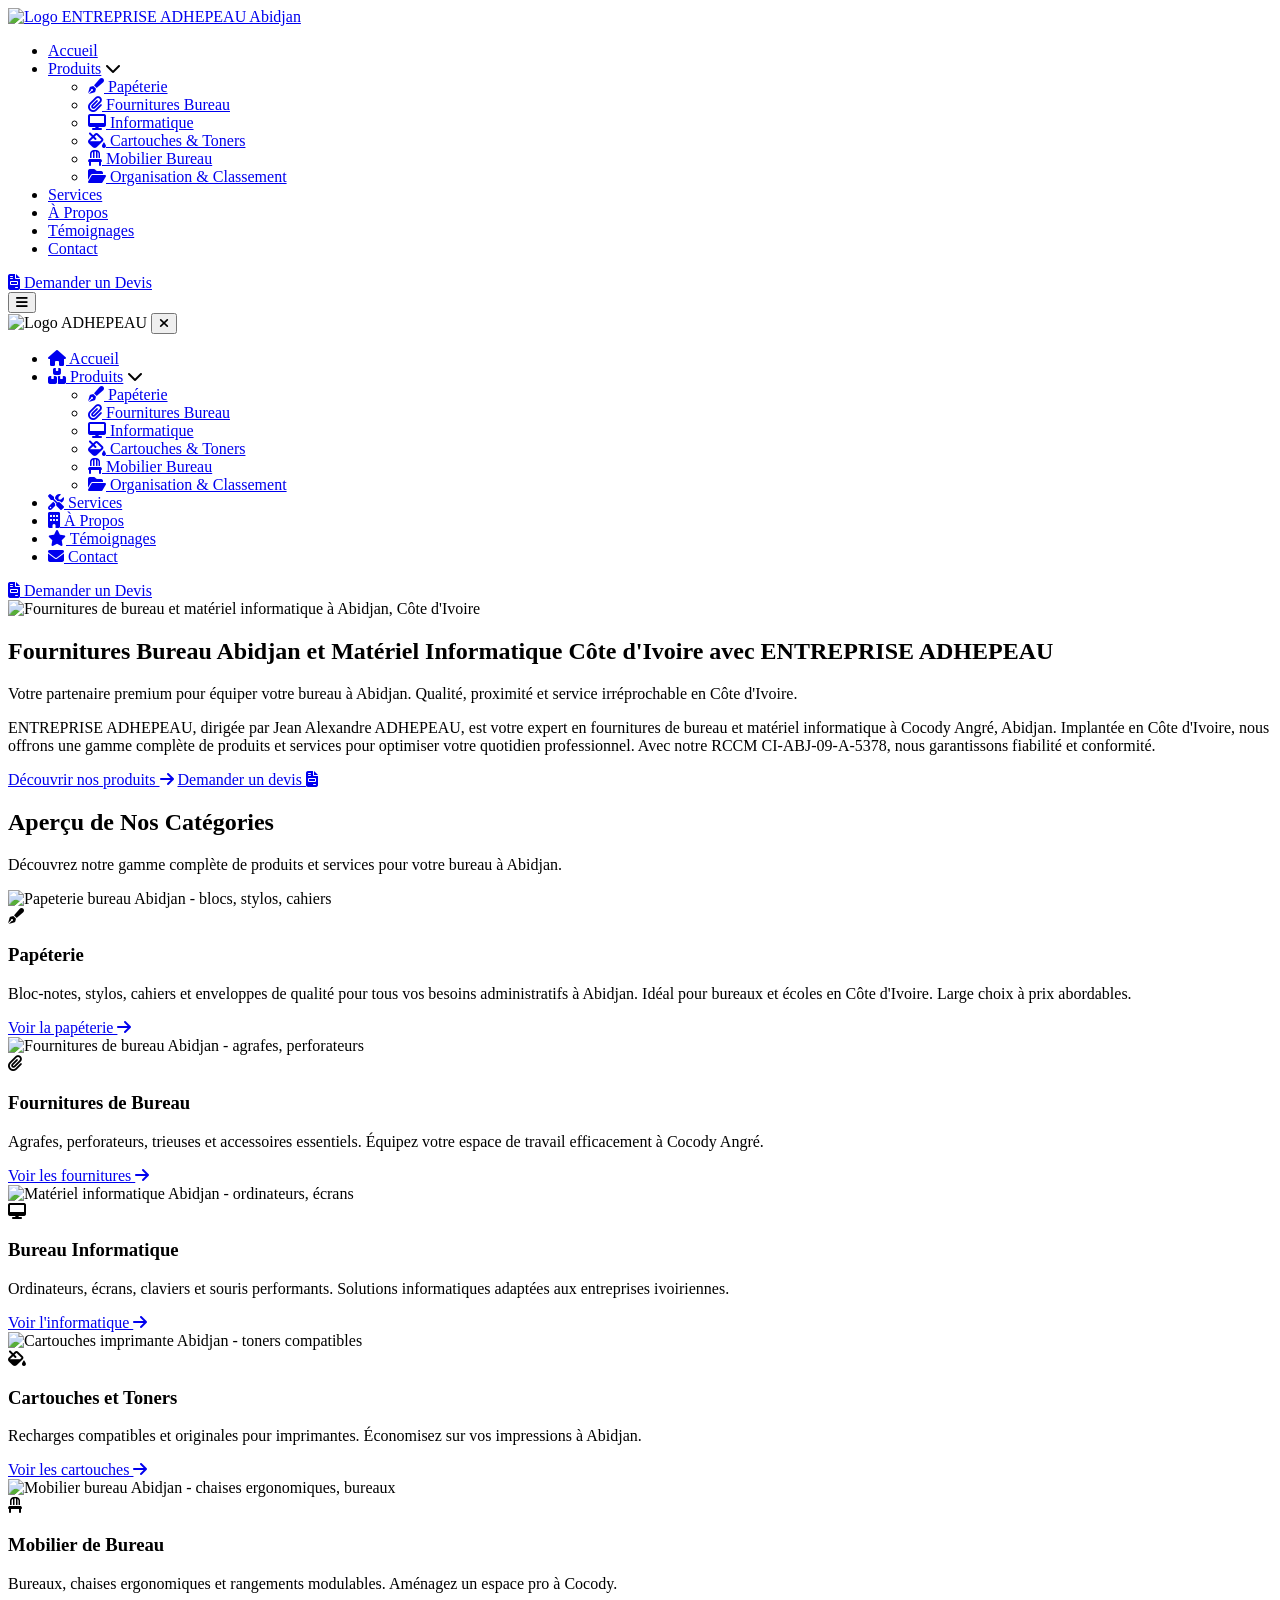
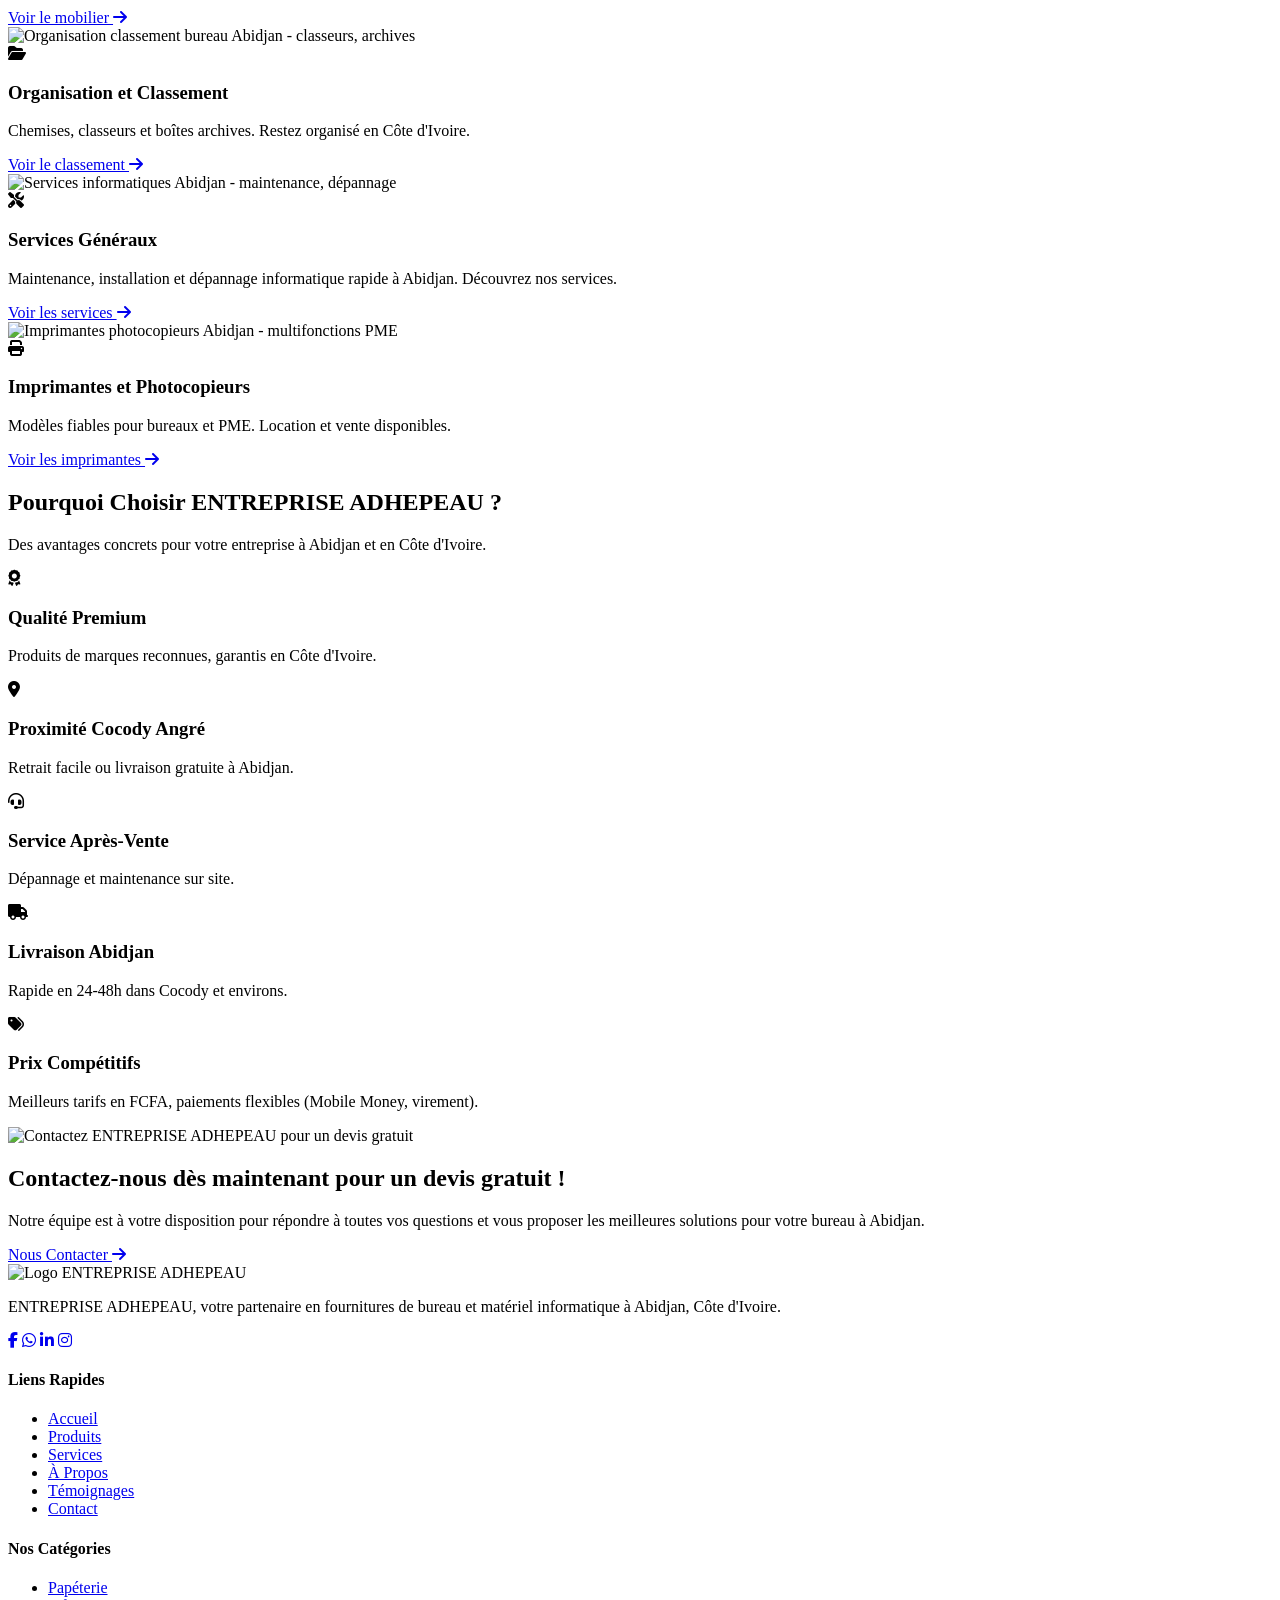
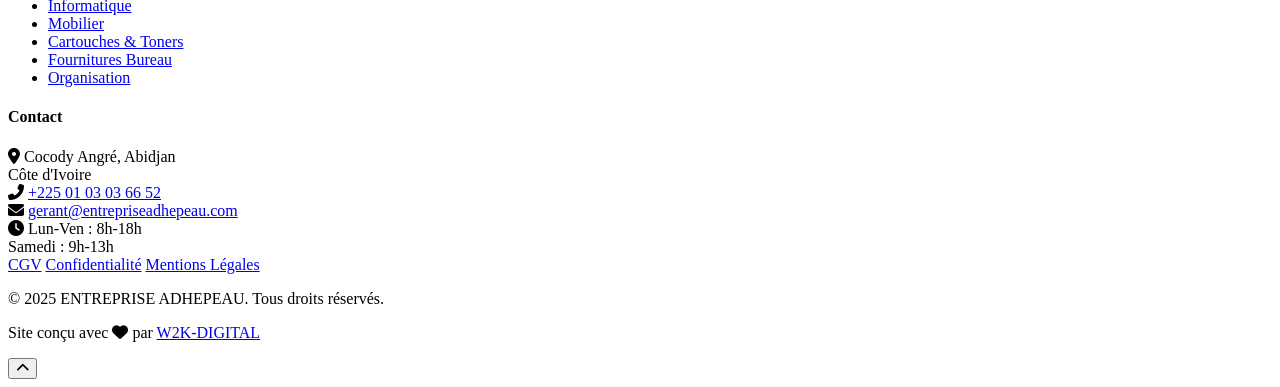
==== index.html @ 8af3ab39 "Create index.html" ====
<!DOCTYPE html>
<html lang="fr">
<head>
  <!-- Meta de base -->
  <meta charset="UTF-8">
  <meta name="viewport" content="width=device-width, initial-scale=1.0">
  <meta http-equiv="X-UA-Compatible" content="IE=edge">

  <!-- SEO Meta -->
  <title>Fournitures Bureau Abidjan | Matériel Informatique Côte d'Ivoire</title>
  <meta name="description" content="Découvrez ENTREPRISE ADHEPEAU à Cocody Angré, Abidjan : fournitures de bureau, matériel informatique, papeterie et services pros en Côte d'Ivoire. Livraison rapide, prix compétitifs !">
  <meta name="keywords" content="fournitures bureau Abidjan, matériel informatique Côte d'Ivoire, papeterie Cocody, mobilier bureau Abidjan, cartouches imprimante, ENTREPRISE ADHEPEAU">
  <meta name="author" content="ENTREPRISE ADHEPEAU">
  <meta name="robots" content="index, follow">
  <link rel="canonical" href="https://www.entrepriseadhepeau.com/">

  <!-- Open Graph -->
  <meta property="og:title" content="Fournitures Bureau Abidjan | Matériel Informatique Côte d'Ivoire">
  <meta property="og:description" content="Découvrez ENTREPRISE ADHEPEAU à Cocody Angré, Abidjan : fournitures de bureau, matériel informatique, papeterie et services pros en Côte d'Ivoire. Livraison rapide, prix compétitifs !">
  <meta property="og:image" content="images/hero/hero-accueil.jpg">
  <meta property="og:url" content="https://www.entrepriseadhepeau.com/">
  <meta property="og:type" content="website">
  <meta property="og:locale" content="fr_CI">
  <meta property="og:site_name" content="ENTREPRISE ADHEPEAU">

  <!-- Twitter Card -->
  <meta name="twitter:card" content="summary_large_image">
  <meta name="twitter:title" content="Fournitures Bureau Abidjan | Matériel Informatique Côte d'Ivoire">
  <meta name="twitter:description" content="Découvrez ENTREPRISE ADHEPEAU à Cocody Angré, Abidjan : fournitures de bureau, matériel informatique, papeterie et services pros en Côte d'Ivoire.">
  <meta name="twitter:image" content="images/hero/hero-accueil.jpg">

  <!-- Favicon -->
  <link rel="icon" type="image/x-icon" href="images/logo/favicon.ico">

  <!-- Font Awesome CDN -->
  <link rel="stylesheet" href="https://cdnjs.cloudflare.com/ajax/libs/font-awesome/6.5.1/css/all.min.css">

  <!-- Google Fonts (préchargement) -->
  <link rel="preconnect" href="https://fonts.googleapis.com">
  <link rel="preconnect" href="https://fonts.gstatic.com" crossorigin>

  <!-- Feuille de style principale -->
  <link rel="stylesheet" href="css/style.css">

  <!-- JSON-LD Schema LocalBusiness -->
  <script type="application/ld+json">
  {
    "@context": "https://schema.org",
    "@type": "LocalBusiness",
    "name": "ENTREPRISE ADHEPEAU",
    "description": "Vente de matériels informatiques, bureautiques et prestations de services",
    "address": {
      "@type": "PostalAddress",
      "streetAddress": "Cocody Angré",
      "addressLocality": "Abidjan",
      "addressCountry": "CI",
      "postalCode": "08 BP 4427 Abidjan 08"
    },
    "telephone": "+2250103036652",
    "email": "gerant@entrepriseadhepeau.com",
    "url": "https://www.entrepriseadhepeau.com",
    "openingHours": ["Mo-Fr 08:00-18:00", "Sa 09:00-13:00"],
    "geo": {
      "@type": "GeoCoordinates",
      "latitude": "5.3600",
      "longitude": "-3.9800"
    },
    "image": "https://www.entrepriseadhepeau.com/images/logo/logo-adhepeau.png",
    "priceRange": "500 - 1500000 FCFA"
  }
  </script>
</head>

<body data-next-page="produits.html">

  <!-- ===== HEADER STICKY ===== -->
  <header class="header" role="banner">
    <div class="container">

      <!-- Logo -->
      <div class="header-logo">
        <a href="index.html" title="ENTREPRISE ADHEPEAU - Accueil">
          <img src="images/logo/logo-adhepeau.png" alt="Logo ENTREPRISE ADHEPEAU Abidjan" width="160" height="50">
        </a>
      </div>

      <!-- Navigation desktop -->
      <nav class="nav-menu" role="navigation" aria-label="Menu principal">
        <ul>
          <li><a href="index.html" class="active">Accueil</a></li>
          <li class="nav-has-dropdown">
            <span class="nav-dropdown-toggle">
              <a href="produits.html">Produits</a>
              <i class="fas fa-chevron-down"></i>
            </span>
            <ul class="nav-dropdown">
              <li><a href="papeterie.html"><i class="fas fa-pen-fancy"></i> Papéterie</a></li>
              <li><a href="fournitures-bureau.html"><i class="fas fa-paperclip"></i> Fournitures Bureau</a></li>
              <li><a href="informatique.html"><i class="fas fa-desktop"></i> Informatique</a></li>
              <li><a href="cartouches-toners.html"><i class="fas fa-fill-drip"></i> Cartouches &amp; Toners</a></li>
              <li><a href="mobilier.html"><i class="fas fa-chair"></i> Mobilier Bureau</a></li>
              <li><a href="organisation-classement.html"><i class="fas fa-folder-open"></i> Organisation &amp; Classement</a></li>
            </ul>
          </li>
          <li><a href="services.html">Services</a></li>
          <li><a href="a-propos.html">À Propos</a></li>
          <li><a href="temoignages.html">Témoignages</a></li>
          <li><a href="contact.html">Contact</a></li>
        </ul>
      </nav>

      <!-- CTA Header -->
      <div class="header-cta">
        <a href="contact.html" class="btn-cta-header">
          <i class="fas fa-file-invoice"></i> Demander un Devis
        </a>
      </div>

      <!-- Hamburger mobile -->
      <button class="hamburger" aria-label="Ouvrir le menu" aria-expanded="false">
        <i class="fas fa-bars"></i>
      </button>

    </div>
  </header>

  <!-- Menu mobile (drawer) -->
  <div class="mobile-menu-overlay" aria-hidden="true"></div>
  <div class="mobile-menu" role="navigation" aria-label="Menu mobile">
    <div class="mobile-menu-header">
      <img src="images/logo/logo-adhepeau.png" alt="Logo ADHEPEAU" width="120" height="38">
      <button class="mobile-menu-close" aria-label="Fermer le menu">
        <i class="fas fa-times"></i>
      </button>
    </div>
    <ul class="mobile-nav">
      <li><a href="index.html" class="active"><i class="fas fa-home"></i> Accueil</a></li>
      <li>
        <span class="mobile-dropdown-toggle">
          <a href="produits.html"><i class="fas fa-boxes"></i> Produits</a>
          <i class="fas fa-chevron-down"></i>
        </span>
        <ul class="mobile-dropdown">
          <li><a href="papeterie.html"><i class="fas fa-pen-fancy"></i> Papéterie</a></li>
          <li><a href="fournitures-bureau.html"><i class="fas fa-paperclip"></i> Fournitures Bureau</a></li>
          <li><a href="informatique.html"><i class="fas fa-desktop"></i> Informatique</a></li>
          <li><a href="cartouches-toners.html"><i class="fas fa-fill-drip"></i> Cartouches &amp; Toners</a></li>
          <li><a href="mobilier.html"><i class="fas fa-chair"></i> Mobilier Bureau</a></li>
          <li><a href="organisation-classement.html"><i class="fas fa-folder-open"></i> Organisation &amp; Classement</a></li>
        </ul>
      </li>
      <li><a href="services.html"><i class="fas fa-tools"></i> Services</a></li>
      <li><a href="a-propos.html"><i class="fas fa-building"></i> À Propos</a></li>
      <li><a href="temoignages.html"><i class="fas fa-star"></i> Témoignages</a></li>
      <li><a href="contact.html"><i class="fas fa-envelope"></i> Contact</a></li>
    </ul>
    <div class="mobile-menu-cta">
      <a href="contact.html" class="btn btn-primary">
        <i class="fas fa-file-invoice"></i> Demander un Devis
      </a>
    </div>
  </div>

  <!-- Espace header fixe -->
  <div class="header-spacer"></div>

  <!-- ===== MAIN CONTENT ===== -->
  <main role="main">

    <!-- ===== SECTION HÉRO ===== -->
    <section class="hero" data-autoscroll>
      <div class="hero-bg">
        <picture>
          <source srcset="images/hero/hero-accueil.webp" type="image/webp">
          <img src="images/hero/hero-accueil.jpg" alt="Fournitures de bureau et matériel informatique à Abidjan, Côte d'Ivoire" width="1920" height="1080">
        </picture>
      </div>
      <div class="hero-overlay"></div>
      <div class="container">
        <div class="hero-content">
          <h1>Fournitures Bureau Abidjan et Matériel Informatique Côte d'Ivoire avec <span>ENTREPRISE ADHEPEAU</span></h1>
          <p class="hero-slogan">Votre partenaire premium pour équiper votre bureau à Abidjan. Qualité, proximité et service irréprochable en Côte d'Ivoire.</p>
          <p class="hero-text">ENTREPRISE ADHEPEAU, dirigée par Jean Alexandre ADHEPEAU, est votre expert en fournitures de bureau et matériel informatique à Cocody Angré, Abidjan. Implantée en Côte d'Ivoire, nous offrons une gamme complète de produits et services pour optimiser votre quotidien professionnel. Avec notre RCCM CI-ABJ-09-A-5378, nous garantissons fiabilité et conformité.</p>
          <div class="hero-buttons">
            <a href="produits.html" class="btn btn-primary">Découvrir nos produits <i class="fas fa-arrow-right"></i></a>
            <a href="contact.html" class="btn btn-secondary-light">Demander un devis <i class="fas fa-file-invoice"></i></a>
          </div>
        </div>
      </div>
    </section>

    <!-- ===== SECTION CATÉGORIES ===== -->
    <section class="section section-blanc-casse" data-autoscroll>
      <div class="container">
        <div class="section-title">
          <h2>Aperçu de Nos Catégories</h2>
          <p>Découvrez notre gamme complète de produits et services pour votre bureau à Abidjan.</p>
        </div>

        <div class="categories-grid">

          <!-- Carte 1 : Papéterie -->
          <article class="category-card fade-in">
            <div class="category-card-image">
              <picture>
                <source srcset="images/categories/cat-papeterie.webp" type="image/webp">
                <img src="images/categories/cat-papeterie.jpg" alt="Papeterie bureau Abidjan - blocs, stylos, cahiers" loading="lazy" width="400" height="280">
              </picture>
              <div class="category-card-icon">
                <i class="fas fa-pen-fancy"></i>
              </div>
            </div>
            <div class="category-card-body">
              <h3>Papéterie</h3>
              <p>Bloc-notes, stylos, cahiers et enveloppes de qualité pour tous vos besoins administratifs à Abidjan. Idéal pour bureaux et écoles en Côte d'Ivoire. Large choix à prix abordables.</p>
              <a href="papeterie.html" class="category-card-link">Voir la papéterie <i class="fas fa-arrow-right"></i></a>
            </div>
          </article>

          <!-- Carte 2 : Fournitures de Bureau -->
          <article class="category-card fade-in">
            <div class="category-card-image">
              <picture>
                <source srcset="images/categories/cat-fournitures-bureau.webp" type="image/webp">
                <img src="images/categories/cat-fournitures-bureau.jpg" alt="Fournitures de bureau Abidjan - agrafes, perforateurs" loading="lazy" width="400" height="280">
              </picture>
              <div class="category-card-icon">
                <i class="fas fa-paperclip"></i>
              </div>
            </div>
            <div class="category-card-body">
              <h3>Fournitures de Bureau</h3>
              <p>Agrafes, perforateurs, trieuses et accessoires essentiels. Équipez votre espace de travail efficacement à Cocody Angré.</p>
              <a href="fournitures-bureau.html" class="category-card-link">Voir les fournitures <i class="fas fa-arrow-right"></i></a>
            </div>
          </article>

          <!-- Carte 3 : Bureau Informatique -->
          <article class="category-card fade-in">
            <div class="category-card-image">
              <picture>
                <source srcset="images/categories/cat-bureau-informatique.webp" type="image/webp">
                <img src="images/categories/cat-bureau-informatique.jpg" alt="Matériel informatique Abidjan - ordinateurs, écrans" loading="lazy" width="400" height="280">
              </picture>
              <div class="category-card-icon">
                <i class="fas fa-desktop"></i>
              </div>
            </div>
            <div class="category-card-body">
              <h3>Bureau Informatique</h3>
              <p>Ordinateurs, écrans, claviers et souris performants. Solutions informatiques adaptées aux entreprises ivoiriennes.</p>
              <a href="informatique.html" class="category-card-link">Voir l'informatique <i class="fas fa-arrow-right"></i></a>
            </div>
          </article>

          <!-- Carte 4 : Cartouches et Toners -->
          <article class="category-card fade-in">
            <div class="category-card-image">
              <picture>
                <source srcset="images/categories/cat-cartouches-toners.webp" type="image/webp">
                <img src="images/categories/cat-cartouches-toners.jpg" alt="Cartouches imprimante Abidjan - toners compatibles" loading="lazy" width="400" height="280">
              </picture>
              <div class="category-card-icon">
                <i class="fas fa-fill-drip"></i>
              </div>
            </div>
            <div class="category-card-body">
              <h3>Cartouches et Toners</h3>
              <p>Recharges compatibles et originales pour imprimantes. Économisez sur vos impressions à Abidjan.</p>
              <a href="cartouches-toners.html" class="category-card-link">Voir les cartouches <i class="fas fa-arrow-right"></i></a>
            </div>
          </article>

          <!-- Carte 5 : Mobilier de Bureau -->
          <article class="category-card fade-in">
            <div class="category-card-image">
              <picture>
                <source srcset="images/categories/cat-mobilier.webp" type="image/webp">
                <img src="images/categories/cat-mobilier.jpg" alt="Mobilier bureau Abidjan - chaises ergonomiques, bureaux" loading="lazy" width="400" height="280">
              </picture>
              <div class="category-card-icon">
                <i class="fas fa-chair"></i>
              </div>
            </div>
            <div class="category-card-body">
              <h3>Mobilier de Bureau</h3>
              <p>Bureaux, chaises ergonomiques et rangements modulables. Aménagez un espace pro à Cocody.</p>
              <a href="mobilier.html" class="category-card-link">Voir le mobilier <i class="fas fa-arrow-right"></i></a>
            </div>
          </article>

          <!-- Carte 6 : Organisation et Classement -->
          <article class="category-card fade-in">
            <div class="category-card-image">
              <picture>
                <source srcset="images/categories/cat-organisation-classement.webp" type="image/webp">
                <img src="images/categories/cat-organisation-classement.jpg" alt="Organisation classement bureau Abidjan - classeurs, archives" loading="lazy" width="400" height="280">
              </picture>
              <div class="category-card-icon">
                <i class="fas fa-folder-open"></i>
              </div>
            </div>
            <div class="category-card-body">
              <h3>Organisation et Classement</h3>
              <p>Chemises, classeurs et boîtes archives. Restez organisé en Côte d'Ivoire.</p>
              <a href="organisation-classement.html" class="category-card-link">Voir le classement <i class="fas fa-arrow-right"></i></a>
            </div>
          </article>

          <!-- Carte 7 : Services Généraux -->
          <article class="category-card fade-in">
            <div class="category-card-image">
              <picture>
                <source srcset="images/categories/cat-services-generaux.webp" type="image/webp">
                <img src="images/categories/cat-services-generaux.jpg" alt="Services informatiques Abidjan - maintenance, dépannage" loading="lazy" width="400" height="280">
              </picture>
              <div class="category-card-icon">
                <i class="fas fa-tools"></i>
              </div>
            </div>
            <div class="category-card-body">
              <h3>Services Généraux</h3>
              <p>Maintenance, installation et dépannage informatique rapide à Abidjan. Découvrez nos services.</p>
              <a href="services.html" class="category-card-link">Voir les services <i class="fas fa-arrow-right"></i></a>
            </div>
          </article>

          <!-- Carte 8 : Imprimantes et Photocopieurs -->
          <article class="category-card fade-in">
            <div class="category-card-image">
              <picture>
                <source srcset="images/categories/cat-imprimantes.webp" type="image/webp">
                <img src="images/categories/cat-imprimantes.jpg" alt="Imprimantes photocopieurs Abidjan - multifonctions PME" loading="lazy" width="400" height="280">
              </picture>
              <div class="category-card-icon">
                <i class="fas fa-print"></i>
              </div>
            </div>
            <div class="category-card-body">
              <h3>Imprimantes et Photocopieurs</h3>
              <p>Modèles fiables pour bureaux et PME. Location et vente disponibles.</p>
              <a href="produits.html" class="category-card-link">Voir les imprimantes <i class="fas fa-arrow-right"></i></a>
            </div>
          </article>

        </div>
      </div>
    </section>

    <!-- ===== SECTION POURQUOI NOUS CHOISIR ===== -->
    <section class="section section-nuit" data-autoscroll>
      <div class="container">
        <div class="section-title">
          <h2>Pourquoi Choisir <span class="text-or">ENTREPRISE ADHEPEAU</span> ?</h2>
          <p>Des avantages concrets pour votre entreprise à Abidjan et en Côte d'Ivoire.</p>
        </div>

        <div class="avantages-grid">

          <!-- Avantage 1 -->
          <div class="avantage-item fade-in">
            <div class="avantage-icon">
              <i class="fas fa-award"></i>
            </div>
            <h3>Qualité Premium</h3>
            <p>Produits de marques reconnues, garantis en Côte d'Ivoire.</p>
          </div>

          <!-- Avantage 2 -->
          <div class="avantage-item fade-in">
            <div class="avantage-icon">
              <i class="fas fa-map-marker-alt"></i>
            </div>
            <h3>Proximité Cocody Angré</h3>
            <p>Retrait facile ou livraison gratuite à Abidjan.</p>
          </div>

          <!-- Avantage 3 -->
          <div class="avantage-item fade-in">
            <div class="avantage-icon">
              <i class="fas fa-headset"></i>
            </div>
            <h3>Service Après-Vente</h3>
            <p>Dépannage et maintenance sur site.</p>
          </div>

          <!-- Avantage 4 -->
          <div class="avantage-item fade-in">
            <div class="avantage-icon">
              <i class="fas fa-truck"></i>
            </div>
            <h3>Livraison Abidjan</h3>
            <p>Rapide en 24-48h dans Cocody et environs.</p>
          </div>

          <!-- Avantage 5 -->
          <div class="avantage-item fade-in">
            <div class="avantage-icon">
              <i class="fas fa-tags"></i>
            </div>
            <h3>Prix Compétitifs</h3>
            <p>Meilleurs tarifs en FCFA, paiements flexibles (Mobile Money, virement).</p>
          </div>

        </div>
      </div>
    </section>

    <!-- ===== SECTION CTA ===== -->
    <section class="section-cta" data-autoscroll>
      <div class="hero-bg">
        <picture>
          <source srcset="images/bg/bg-cta.webp" type="image/webp">
          <img src="images/bg/bg-cta.jpg" alt="Contactez ENTREPRISE ADHEPEAU pour un devis gratuit" loading="lazy" width="1920" height="600">
        </picture>
      </div>
      <div class="hero-overlay"></div>
      <div class="container">
        <div class="cta-content">
          <h2>Contactez-nous dès maintenant pour un <span>devis gratuit</span> !</h2>
          <p>Notre équipe est à votre disposition pour répondre à toutes vos questions et vous proposer les meilleures solutions pour votre bureau à Abidjan.</p>
          <a href="contact.html" class="btn btn-primary">
            Nous Contacter <i class="fas fa-arrow-right"></i>
          </a>
        </div>
      </div>
    </section>

  </main>

  <!-- ===== FOOTER ===== -->
  <footer class="footer" role="contentinfo">
    <div class="footer-main">
      <div class="container">
        <div class="footer-grid">

          <!-- Col 1 : Logo + Description -->
          <div class="footer-col footer-about">
            <img src="images/logo/logo-adhepeau.png" alt="Logo ENTREPRISE ADHEPEAU" width="140" height="44">
            <p>ENTREPRISE ADHEPEAU, votre partenaire en fournitures de bureau et matériel informatique à Abidjan, Côte d'Ivoire.</p>
            <div class="footer-social">
              <a href="#" target="_blank" rel="noopener" title="Facebook"><i class="fab fa-facebook-f"></i></a>
              <a href="#" target="_blank" rel="noopener" title="WhatsApp"><i class="fab fa-whatsapp"></i></a>
              <a href="#" target="_blank" rel="noopener" title="LinkedIn"><i class="fab fa-linkedin-in"></i></a>
              <a href="#" target="_blank" rel="noopener" title="Instagram"><i class="fab fa-instagram"></i></a>
            </div>
          </div>

          <!-- Col 2 : Liens Rapides -->
          <div class="footer-col">
            <h4>Liens Rapides</h4>
            <ul class="footer-links">
              <li><a href="index.html">Accueil</a></li>
              <li><a href="produits.html">Produits</a></li>
              <li><a href="services.html">Services</a></li>
              <li><a href="a-propos.html">À Propos</a></li>
              <li><a href="temoignages.html">Témoignages</a></li>
              <li><a href="contact.html">Contact</a></li>
            </ul>
          </div>

          <!-- Col 3 : Nos Catégories -->
          <div class="footer-col">
            <h4>Nos Catégories</h4>
            <ul class="footer-links">
              <li><a href="papeterie.html">Papéterie</a></li>
              <li><a href="informatique.html">Informatique</a></li>
              <li><a href="mobilier.html">Mobilier</a></li>
              <li><a href="cartouches-toners.html">Cartouches &amp; Toners</a></li>
              <li><a href="fournitures-bureau.html">Fournitures Bureau</a></li>
              <li><a href="organisation-classement.html">Organisation</a></li>
            </ul>
          </div>

          <!-- Col 4 : Contact -->
          <div class="footer-col">
            <h4>Contact</h4>
            <div class="footer-contact-item">
              <i class="fas fa-map-marker-alt"></i>
              <span>Cocody Angré, Abidjan<br>Côte d'Ivoire</span>
            </div>
            <div class="footer-contact-item">
              <i class="fas fa-phone-alt"></i>
              <a href="tel:+2250103036652">+225 01 03 03 66 52</a>
            </div>
            <div class="footer-contact-item">
              <i class="fas fa-envelope"></i>
              <a href="mailto:gerant@entrepriseadhepeau.com">gerant@entrepriseadhepeau.com</a>
            </div>
            <div class="footer-contact-item">
              <i class="fas fa-clock"></i>
              <span>Lun-Ven : 8h-18h<br>Samedi : 9h-13h</span>
            </div>
          </div>

        </div>
      </div>
    </div>

    <!-- Footer bottom -->
    <div class="footer-bottom">
      <div class="container">
        <div class="footer-legal-links">
          <a href="cgv.html">CGV</a>
          <a href="confidentialite.html">Confidentialité</a>
          <a href="mentions-legales.html">Mentions Légales</a>
        </div>
        <p class="footer-copyright">&copy; 2025 ENTREPRISE ADHEPEAU. Tous droits réservés.</p>
        <p class="footer-credit">Site conçu avec <i class="fas fa-heart"></i> par <a href="mailto:contact@w2k-digital.com">W2K-DIGITAL</a></p>
      </div>
    </div>
  </footer>

  <!-- Bouton scroll to top -->
  <button class="scroll-top" aria-label="Retour en haut de la page">
    <i class="fas fa-chevron-up"></i>
  </button>

  <!-- Scripts -->
  <script src="js/main.js"></script>
  <script src="js/auto-scroll.js"></script>
  <script>
    W2KAutoScroll.init({
      speed: 'slow',
      pauseDuration: 12,
      inactivityDelay: 45,
      showIndicator: true
    });
  </script>

</body>
</html>
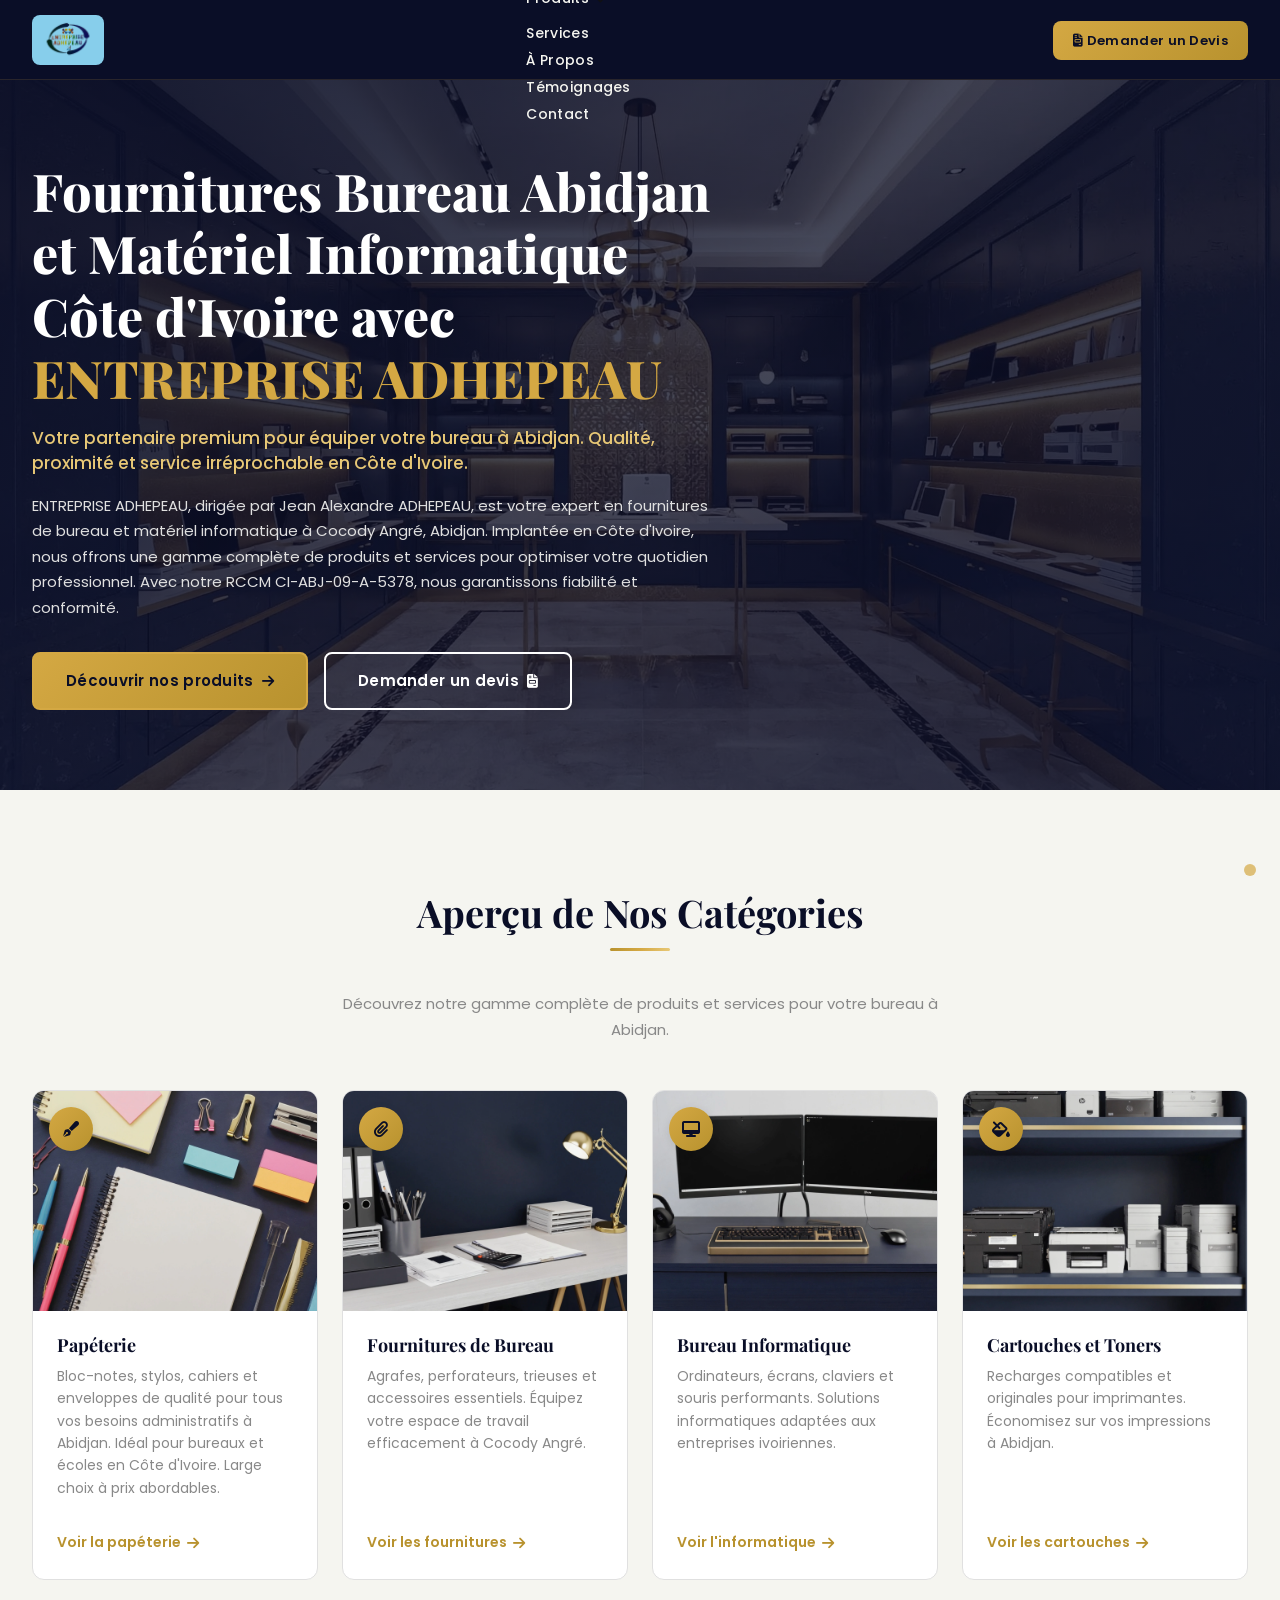
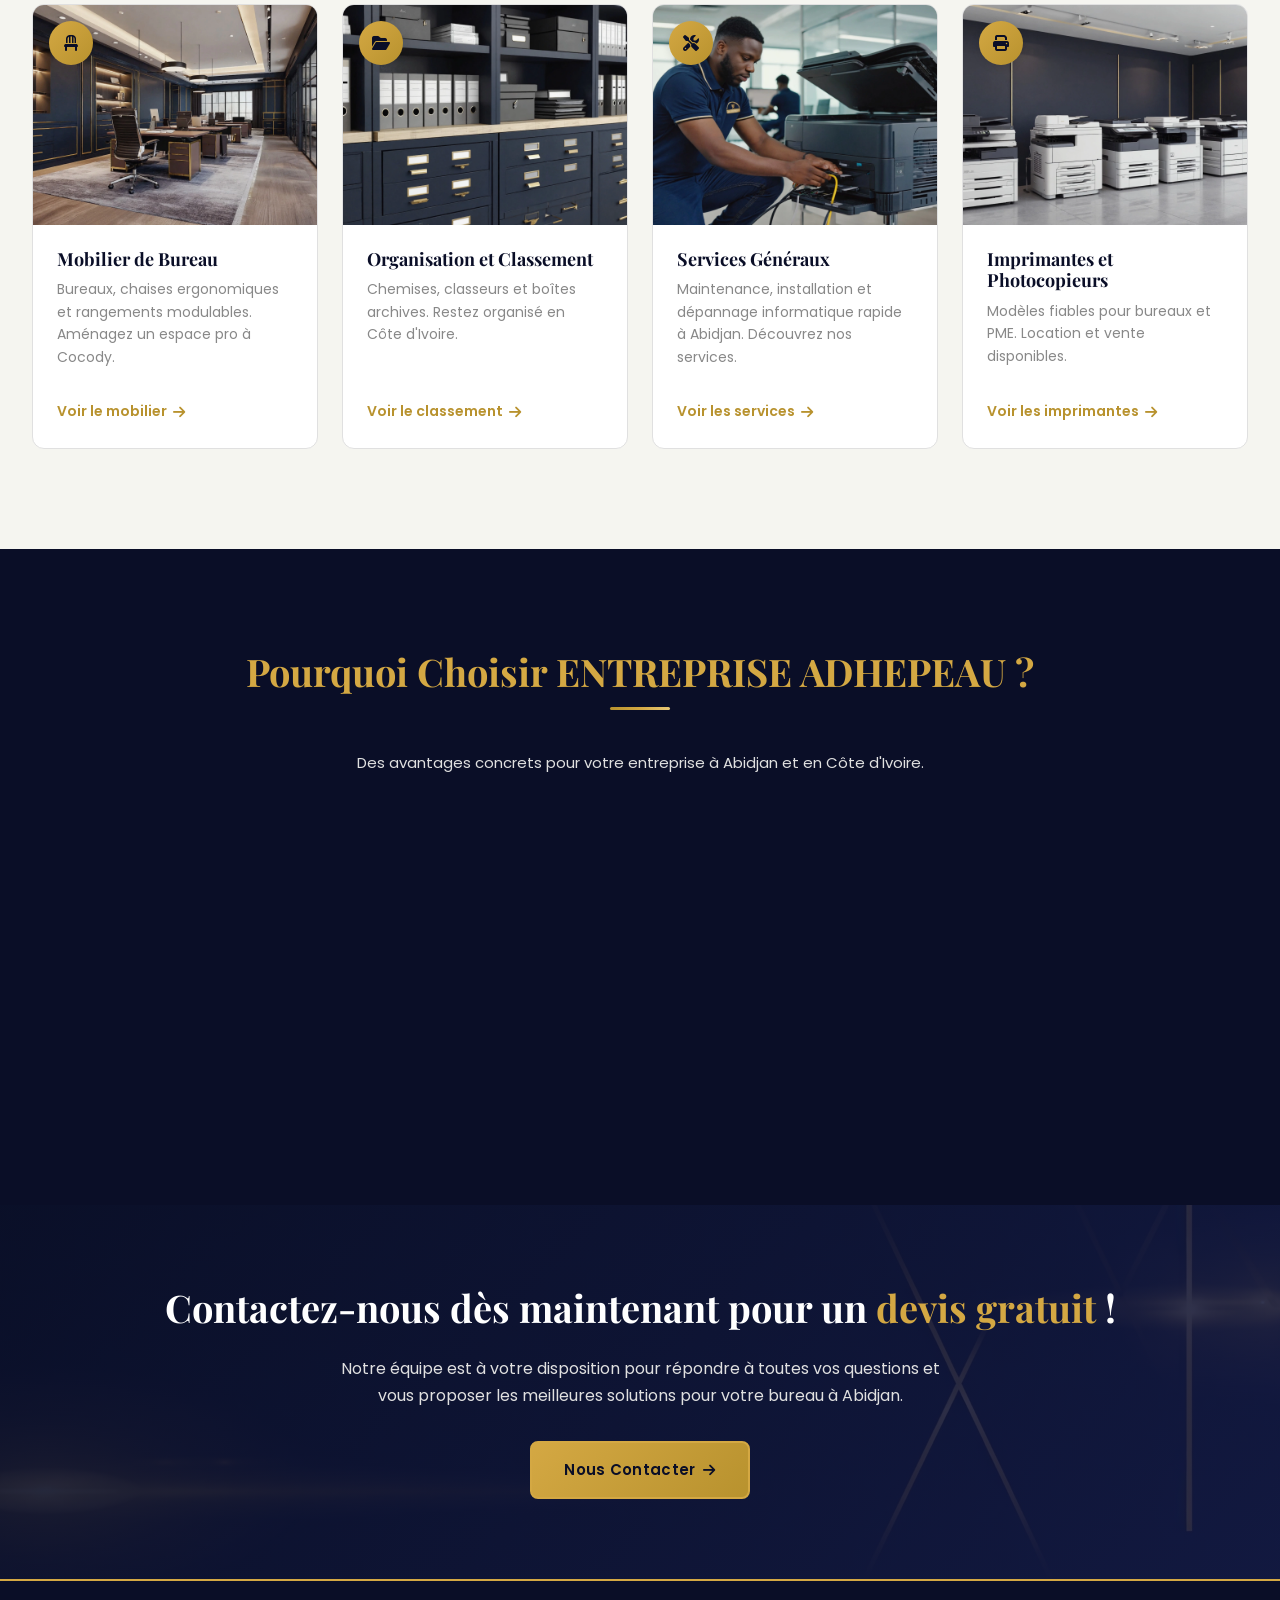
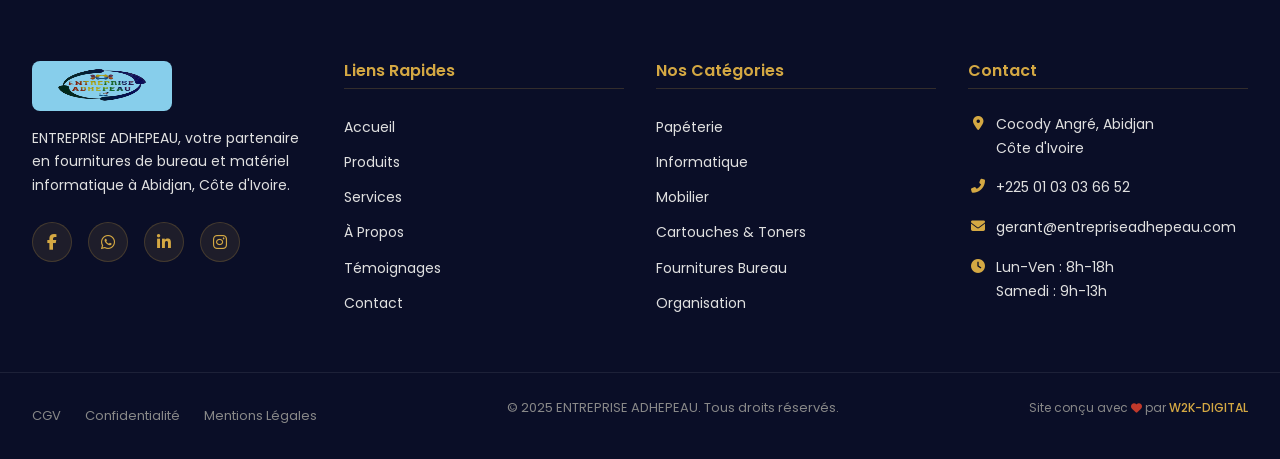
==== commit a8e560f4: "Update index.html" ====
--- a/index.html
+++ b/index.html
@@ -38,6 +38,7 @@
   <!-- Google Fonts (préchargement) -->
   <link rel="preconnect" href="https://fonts.googleapis.com">
   <link rel="preconnect" href="https://fonts.gstatic.com" crossorigin>
+  <link rel="stylesheet" href="https://fonts.googleapis.com/css2?family=Playfair+Display:wght@400;600;700;800&family=Poppins:wght@300;400;500;600;700&display=swap">
 
   <!-- Feuille de style principale -->
   <link rel="stylesheet" href="css/style.css">
@@ -440,7 +441,7 @@
             <p>ENTREPRISE ADHEPEAU, votre partenaire en fournitures de bureau et matériel informatique à Abidjan, Côte d'Ivoire.</p>
             <div class="footer-social">
               <a href="#" target="_blank" rel="noopener" title="Facebook"><i class="fab fa-facebook-f"></i></a>
-              <a href="#" target="_blank" rel="noopener" title="WhatsApp"><i class="fab fa-whatsapp"></i></a>
+              <a href="https://wa.me/2250103036652" target="_blank" rel="noopener" title="WhatsApp"><i class="fab fa-whatsapp"></i></a>
               <a href="#" target="_blank" rel="noopener" title="LinkedIn"><i class="fab fa-linkedin-in"></i></a>
               <a href="#" target="_blank" rel="noopener" title="Instagram"><i class="fab fa-instagram"></i></a>
             </div>
--- a/css/style.css
+++ b/css/style.css
@@ -0,0 +1,2032 @@
+/* ===========================================
+   ENTREPRISE ADHEPEAU - Feuille de style principale
+   Site premium fournitures bureau & informatique
+   Cocody Angré, Abidjan - Côte d'Ivoire
+   W2K-Digital 2025
+   =========================================== */
+
+/* --- Import Google Fonts --- */
+/* Google Fonts chargées via <link> dans le HTML pour éviter le blocage du rendu */
+
+/* --- Variables CSS --- */
+:root {
+  /* Couleurs principales */
+  --or-primary: #d4a843;
+  --or-light: #e8c876;
+  --or-dark: #b8922e;
+  --nuit-primary: #0a0e27;
+  --nuit-secondary: #131842;
+  --nuit-light: #1a2055;
+
+  /* Neutres */
+  --blanc: #ffffff;
+  --blanc-casse: #f5f5f0;
+  --gris-clair: #e0e0e0;
+  --gris: #888888;
+  --noir: #111111;
+
+  /* Accents (tirés du logo) */
+  --accent-bleu: #1e3a5f;
+  --accent-vert: #2d7d46;
+  --accent-rouge: #c0392b;
+
+  /* Texte */
+  --texte-clair: #f5f5f0;
+  --texte-sombre: #111111;
+  --texte-or: #d4a843;
+
+  /* Typographie */
+  --font-heading: 'Playfair Display', serif;
+  --font-body: 'Poppins', sans-serif;
+
+  /* Espacement */
+  --spacing-xs: 8px;
+  --spacing-sm: 16px;
+  --spacing-md: 24px;
+  --spacing-lg: 32px;
+  --spacing-xl: 48px;
+  --spacing-xxl: 64px;
+  --spacing-section: 80px;
+
+  /* Dimensions */
+  --container-max: 1280px;
+  --header-height: 80px;
+  --header-height-shrink: 64px;
+  --border-radius: 8px;
+  --border-radius-lg: 12px;
+
+  /* Transitions */
+  --transition: 0.3s ease;
+  --transition-slow: 0.5s ease;
+
+  /* Ombres */
+  --shadow-sm: 0 2px 8px rgba(0, 0, 0, 0.1);
+  --shadow-md: 0 4px 16px rgba(0, 0, 0, 0.15);
+  --shadow-lg: 0 8px 32px rgba(0, 0, 0, 0.2);
+  --shadow-or: 0 4px 20px rgba(212, 168, 67, 0.3);
+}
+
+/* --- Reset & Base --- */
+*,
+*::before,
+*::after {
+  margin: 0;
+  padding: 0;
+  box-sizing: border-box;
+}
+
+html {
+  scroll-behavior: smooth;
+  font-size: 16px;
+  -webkit-text-size-adjust: 100%;
+}
+
+body {
+  font-family: var(--font-body);
+  font-weight: 400;
+  line-height: 1.7;
+  color: var(--texte-sombre);
+  background-color: var(--blanc);
+  overflow-x: hidden;
+  -webkit-font-smoothing: antialiased;
+  -moz-osx-font-smoothing: grayscale;
+}
+
+img {
+  max-width: 100%;
+  height: auto;
+  display: block;
+}
+
+a {
+  text-decoration: none;
+  color: inherit;
+  transition: color var(--transition);
+}
+
+ul, ol {
+  list-style: none;
+}
+
+h1, h2, h3, h4, h5, h6 {
+  font-family: var(--font-heading);
+  font-weight: 700;
+  line-height: 1.2;
+  color: var(--nuit-primary);
+}
+
+/* Tailles typographiques mobile-first */
+h1 { font-size: 34px; margin-bottom: var(--spacing-md); }
+h2 { font-size: 26px; margin-bottom: var(--spacing-md); }
+h3 { font-size: 22px; margin-bottom: var(--spacing-sm); }
+h4 { font-size: 20px; margin-bottom: var(--spacing-sm); }
+p { margin-bottom: var(--spacing-sm); }
+
+/* --- Conteneur principal --- */
+.container {
+  width: 100%;
+  max-width: var(--container-max);
+  margin: 0 auto;
+  padding: 0 var(--spacing-sm);
+}
+
+/* --- Section de base --- */
+.section {
+  padding: 48px 0;
+}
+
+.section-nuit {
+  background-color: var(--nuit-primary);
+  color: var(--texte-clair);
+}
+
+.section-nuit h2,
+.section-nuit h3,
+.section-nuit h4 {
+  color: var(--or-primary);
+}
+
+.section-blanc-casse {
+  background-color: var(--blanc-casse);
+}
+
+.section-title {
+  text-align: center;
+  margin-bottom: var(--spacing-xl);
+  position: relative;
+}
+
+.section-title h2 {
+  display: inline-block;
+  position: relative;
+  padding-bottom: var(--spacing-sm);
+}
+
+.section-title h2::after {
+  content: '';
+  position: absolute;
+  bottom: 0;
+  left: 50%;
+  transform: translateX(-50%);
+  width: 60px;
+  height: 3px;
+  background: linear-gradient(90deg, var(--or-dark), var(--or-primary), var(--or-light));
+  border-radius: 2px;
+}
+
+.section-title p {
+  color: var(--gris);
+  font-size: 15px;
+  max-width: 600px;
+  margin: var(--spacing-sm) auto 0;
+}
+
+.section-nuit .section-title p {
+  color: var(--gris-clair);
+}
+
+/* ===========================================
+   HEADER - Navigation sticky
+   =========================================== */
+.header {
+  position: fixed;
+  top: 0;
+  left: 0;
+  width: 100%;
+  height: var(--header-height);
+  background-color: var(--nuit-primary);
+  z-index: 1000;
+  transition: all var(--transition);
+  border-bottom: 1px solid rgba(212, 168, 67, 0.15);
+}
+
+.header.shrink {
+  height: var(--header-height-shrink);
+  box-shadow: var(--shadow-lg);
+  background-color: rgba(10, 14, 39, 0.97);
+}
+
+.header .container {
+  display: flex;
+  align-items: center;
+  justify-content: space-between;
+  height: 100%;
+}
+
+/* Logo */
+.header-logo a {
+  display: flex;
+  align-items: center;
+  gap: var(--spacing-xs);
+}
+
+.header-logo img {
+  height: 50px;
+  width: auto;
+  transition: height var(--transition);
+  background-color: #87CEEB;
+  border-radius: 8px;
+  padding: 4px;
+}
+
+.header.shrink .header-logo img {
+  height: 40px;
+}
+
+/* Navigation desktop */
+.nav-menu {
+  display: none;
+  align-items: center;
+  gap: var(--spacing-lg);
+}
+
+.nav-menu li {
+  position: relative;
+}
+
+.nav-menu li a {
+  font-family: var(--font-body);
+  font-size: 14px;
+  font-weight: 500;
+  color: var(--texte-clair);
+  padding: 8px 0;
+  position: relative;
+  letter-spacing: 0.3px;
+  transition: color var(--transition);
+}
+
+.nav-menu li a:hover,
+.nav-menu li a.active {
+  color: var(--or-primary);
+}
+
+.nav-menu li a.active::after {
+  content: '';
+  position: absolute;
+  bottom: -2px;
+  left: 0;
+  width: 100%;
+  height: 2px;
+  background: var(--or-primary);
+  border-radius: 1px;
+}
+
+/* Dropdown produits */
+.nav-dropdown-toggle {
+  cursor: pointer;
+  display: flex;
+  align-items: center;
+  gap: 6px;
+}
+
+.nav-dropdown-toggle i {
+  font-size: 10px;
+  transition: transform var(--transition);
+}
+
+.nav-dropdown-toggle.open i {
+  transform: rotate(180deg);
+}
+
+.nav-dropdown {
+  position: absolute;
+  top: 100%;
+  left: -16px;
+  min-width: 240px;
+  background-color: var(--nuit-secondary);
+  border: 1px solid rgba(212, 168, 67, 0.15);
+  border-radius: var(--border-radius);
+  padding: var(--spacing-xs) 0;
+  opacity: 0;
+  visibility: hidden;
+  transform: translateY(10px);
+  transition: all var(--transition);
+  box-shadow: var(--shadow-lg);
+  margin-top: 12px;
+}
+
+.nav-dropdown.open {
+  opacity: 1;
+  visibility: visible;
+  transform: translateY(0);
+}
+
+.nav-dropdown li a {
+  display: flex;
+  align-items: center;
+  gap: var(--spacing-xs);
+  padding: 10px var(--spacing-sm);
+  font-size: 13px;
+  color: var(--texte-clair);
+  transition: all var(--transition);
+}
+
+.nav-dropdown li a i {
+  color: var(--or-primary);
+  width: 20px;
+  text-align: center;
+  font-size: 13px;
+}
+
+.nav-dropdown li a:hover {
+  background-color: rgba(212, 168, 67, 0.1);
+  color: var(--or-primary);
+  padding-left: 24px;
+}
+
+/* CTA Header */
+.header-cta {
+  display: none;
+}
+
+.header-cta .btn-cta-header {
+  font-family: var(--font-body);
+  font-size: 13px;
+  font-weight: 600;
+  padding: 10px 20px;
+  background: linear-gradient(135deg, var(--or-primary), var(--or-dark));
+  color: var(--nuit-primary);
+  border: none;
+  border-radius: var(--border-radius);
+  cursor: pointer;
+  transition: all var(--transition);
+  letter-spacing: 0.3px;
+  white-space: nowrap;
+}
+
+.header-cta .btn-cta-header:hover {
+  background: linear-gradient(135deg, var(--or-light), var(--or-primary));
+  box-shadow: var(--shadow-or);
+  transform: translateY(-1px);
+}
+
+/* Hamburger mobile */
+.hamburger {
+  display: flex;
+  align-items: center;
+  justify-content: center;
+  width: 44px;
+  height: 44px;
+  background: none;
+  border: 1px solid rgba(212, 168, 67, 0.3);
+  border-radius: var(--border-radius);
+  cursor: pointer;
+  color: var(--or-primary);
+  font-size: 20px;
+  transition: all var(--transition);
+}
+
+.hamburger:hover {
+  background-color: rgba(212, 168, 67, 0.1);
+  border-color: var(--or-primary);
+}
+
+/* Menu mobile (drawer) */
+.mobile-menu {
+  position: fixed;
+  top: 0;
+  right: -100%;
+  width: 85%;
+  max-width: 360px;
+  height: 100vh;
+  background-color: var(--nuit-primary);
+  z-index: 2000;
+  transition: right var(--transition-slow);
+  overflow-y: auto;
+  border-left: 2px solid rgba(212, 168, 67, 0.2);
+}
+
+.mobile-menu.open {
+  right: 0;
+}
+
+.mobile-menu-overlay {
+  position: fixed;
+  top: 0;
+  left: 0;
+  width: 100%;
+  height: 100%;
+  background-color: rgba(0, 0, 0, 0.6);
+  z-index: 1999;
+  opacity: 0;
+  visibility: hidden;
+  transition: all var(--transition);
+}
+
+.mobile-menu-overlay.open {
+  opacity: 1;
+  visibility: visible;
+}
+
+.mobile-menu-header {
+  display: flex;
+  align-items: center;
+  justify-content: space-between;
+  padding: var(--spacing-md);
+  border-bottom: 1px solid rgba(212, 168, 67, 0.15);
+}
+
+.mobile-menu-header img {
+  height: 40px;
+  background-color: #87CEEB;
+  border-radius: 8px;
+  padding: 3px;
+}
+
+.mobile-menu-close {
+  width: 44px;
+  height: 44px;
+  display: flex;
+  align-items: center;
+  justify-content: center;
+  background: none;
+  border: 1px solid rgba(212, 168, 67, 0.3);
+  border-radius: var(--border-radius);
+  color: var(--or-primary);
+  font-size: 18px;
+  cursor: pointer;
+  transition: all var(--transition);
+}
+
+.mobile-menu-close:hover {
+  background-color: rgba(212, 168, 67, 0.1);
+}
+
+.mobile-nav {
+  padding: var(--spacing-md);
+}
+
+.mobile-nav li {
+  border-bottom: 1px solid rgba(255, 255, 255, 0.05);
+}
+
+.mobile-nav li a {
+  display: flex;
+  align-items: center;
+  gap: var(--spacing-sm);
+  padding: 14px var(--spacing-xs);
+  color: var(--texte-clair);
+  font-size: 15px;
+  font-weight: 500;
+  transition: all var(--transition);
+}
+
+.mobile-nav li a:hover,
+.mobile-nav li a.active {
+  color: var(--or-primary);
+  padding-left: var(--spacing-sm);
+}
+
+.mobile-nav li a i {
+  color: var(--or-primary);
+  width: 24px;
+  text-align: center;
+}
+
+/* Sous-menu mobile produits */
+.mobile-dropdown-toggle {
+  display: flex;
+  align-items: center;
+  justify-content: space-between;
+  width: 100%;
+  cursor: pointer;
+}
+
+.mobile-dropdown-toggle i.fa-chevron-down {
+  transition: transform var(--transition);
+}
+
+.mobile-dropdown-toggle.open i.fa-chevron-down {
+  transform: rotate(180deg);
+}
+
+.mobile-dropdown {
+  display: none;
+  padding-left: var(--spacing-md);
+}
+
+.mobile-dropdown.open {
+  display: block;
+}
+
+.mobile-dropdown li a {
+  font-size: 14px;
+  padding: 10px var(--spacing-xs);
+  color: var(--gris-clair);
+}
+
+.mobile-dropdown li a:hover {
+  color: var(--or-primary);
+}
+
+.mobile-menu-cta {
+  padding: var(--spacing-md);
+  border-top: 1px solid rgba(212, 168, 67, 0.15);
+}
+
+.mobile-menu-cta .btn-primary {
+  width: 100%;
+  text-align: center;
+}
+
+/* Espace sous le header fixe */
+.header-spacer {
+  height: var(--header-height);
+}
+
+/* ===========================================
+   BREADCRUMBS
+   =========================================== */
+.breadcrumbs {
+  padding: var(--spacing-sm) 0;
+  background-color: var(--blanc-casse);
+  border-bottom: 1px solid var(--gris-clair);
+}
+
+.breadcrumbs-list {
+  display: flex;
+  align-items: center;
+  gap: var(--spacing-xs);
+  font-size: 13px;
+  color: var(--gris);
+  flex-wrap: wrap;
+}
+
+.breadcrumbs-list a {
+  color: var(--or-dark);
+  font-weight: 500;
+}
+
+.breadcrumbs-list a:hover {
+  color: var(--or-primary);
+  text-decoration: underline;
+}
+
+.breadcrumbs-list span {
+  color: var(--gris);
+}
+
+.breadcrumbs-list .separator {
+  color: var(--gris-clair);
+  font-size: 11px;
+}
+
+/* ===========================================
+   BOUTONS
+   =========================================== */
+.btn {
+  display: inline-flex;
+  align-items: center;
+  justify-content: center;
+  gap: var(--spacing-xs);
+  font-family: var(--font-body);
+  font-weight: 600;
+  font-size: 15px;
+  padding: 14px 32px;
+  border-radius: var(--border-radius);
+  border: 2px solid transparent;
+  cursor: pointer;
+  transition: all var(--transition);
+  letter-spacing: 0.3px;
+  min-height: 48px;
+}
+
+.btn-primary {
+  background: linear-gradient(135deg, var(--or-primary), var(--or-dark));
+  color: var(--nuit-primary);
+  border-color: var(--or-primary);
+}
+
+.btn-primary:hover {
+  background: linear-gradient(135deg, var(--or-light), var(--or-primary));
+  box-shadow: var(--shadow-or);
+  transform: translateY(-2px);
+}
+
+.btn-secondary {
+  background: transparent;
+  color: var(--or-primary);
+  border-color: var(--or-primary);
+}
+
+.btn-secondary:hover {
+  background-color: var(--or-primary);
+  color: var(--nuit-primary);
+  transform: translateY(-2px);
+}
+
+.btn-secondary-light {
+  background: transparent;
+  color: var(--blanc);
+  border-color: var(--blanc);
+}
+
+.btn-secondary-light:hover {
+  background-color: var(--blanc);
+  color: var(--nuit-primary);
+}
+
+.btn i {
+  font-size: 14px;
+}
+
+/* ===========================================
+   SECTION HERO
+   =========================================== */
+.hero {
+  position: relative;
+  min-height: 500px;
+  display: flex;
+  align-items: center;
+  overflow: hidden;
+  background-color: var(--nuit-primary);
+}
+
+.hero-bg {
+  position: absolute;
+  top: 0;
+  left: 0;
+  width: 100%;
+  height: 100%;
+  z-index: 1;
+}
+
+.hero-bg img {
+  width: 100%;
+  height: 100%;
+  object-fit: cover;
+}
+
+.hero-overlay {
+  position: absolute;
+  top: 0;
+  left: 0;
+  width: 100%;
+  height: 100%;
+  background: linear-gradient(
+    135deg,
+    rgba(10, 14, 39, 0.92) 0%,
+    rgba(10, 14, 39, 0.75) 50%,
+    rgba(10, 14, 39, 0.85) 100%
+  );
+  z-index: 2;
+}
+
+.hero-content {
+  position: relative;
+  z-index: 3;
+  max-width: 720px;
+  padding: var(--spacing-section) 0;
+}
+
+.hero-content h1 {
+  color: var(--blanc);
+  font-weight: 800;
+  margin-bottom: var(--spacing-sm);
+}
+
+.hero-content h1 span {
+  color: var(--or-primary);
+}
+
+.hero-slogan {
+  font-size: 17px;
+  font-weight: 500;
+  color: var(--or-light);
+  margin-bottom: var(--spacing-sm);
+  line-height: 1.5;
+}
+
+.hero-text {
+  font-size: 15px;
+  color: var(--gris-clair);
+  line-height: 1.7;
+  margin-bottom: var(--spacing-lg);
+}
+
+.hero-buttons {
+  display: flex;
+  flex-wrap: wrap;
+  gap: var(--spacing-sm);
+}
+
+/* Hero pages intérieures (plus compact) */
+.hero-inner {
+  min-height: 280px;
+  padding: var(--spacing-xl) 0;
+}
+
+.hero-inner .hero-content {
+  padding: var(--spacing-xl) 0;
+  text-align: center;
+  max-width: 100%;
+}
+
+.hero-inner .hero-content h1 {
+  font-size: 30px;
+}
+
+.hero-inner .hero-content p {
+  max-width: 600px;
+  margin-left: auto;
+  margin-right: auto;
+}
+
+/* ===========================================
+   CARTES CATEGORIES
+   =========================================== */
+.categories-grid {
+  display: grid;
+  grid-template-columns: 1fr;
+  gap: var(--spacing-md);
+}
+
+.category-card {
+  background-color: var(--blanc);
+  border: 1px solid var(--gris-clair);
+  border-radius: var(--border-radius-lg);
+  overflow: hidden;
+  transition: all var(--transition);
+  display: flex;
+  flex-direction: column;
+}
+
+.category-card:hover {
+  transform: translateY(-4px);
+  box-shadow: var(--shadow-md);
+  border-color: var(--or-primary);
+}
+
+.category-card-image {
+  position: relative;
+  overflow: hidden;
+  height: 200px;
+}
+
+.category-card-image img {
+  width: 100%;
+  height: 100%;
+  object-fit: cover;
+  transition: transform var(--transition-slow);
+}
+
+.category-card:hover .category-card-image img {
+  transform: scale(1.05);
+}
+
+.category-card-icon {
+  position: absolute;
+  top: var(--spacing-sm);
+  left: var(--spacing-sm);
+  width: 44px;
+  height: 44px;
+  background: linear-gradient(135deg, var(--or-primary), var(--or-dark));
+  border-radius: 50%;
+  display: flex;
+  align-items: center;
+  justify-content: center;
+  color: var(--nuit-primary);
+  font-size: 16px;
+  box-shadow: var(--shadow-sm);
+}
+
+.category-card-body {
+  padding: var(--spacing-md);
+  flex: 1;
+  display: flex;
+  flex-direction: column;
+}
+
+.category-card-body h3 {
+  font-size: 18px;
+  margin-bottom: var(--spacing-xs);
+  color: var(--nuit-primary);
+}
+
+.category-card-body p {
+  font-size: 14px;
+  color: var(--gris);
+  line-height: 1.6;
+  flex: 1;
+}
+
+.category-card-link {
+  display: inline-flex;
+  align-items: center;
+  gap: 6px;
+  font-size: 14px;
+  font-weight: 600;
+  color: var(--or-dark);
+  margin-top: var(--spacing-sm);
+  transition: all var(--transition);
+}
+
+.category-card-link:hover {
+  color: var(--or-primary);
+  gap: 10px;
+}
+
+/* ===========================================
+   SECTION AVANTAGES
+   =========================================== */
+.avantages-grid {
+  display: grid;
+  grid-template-columns: 1fr;
+  gap: var(--spacing-md);
+}
+
+.avantage-item {
+  text-align: center;
+  padding: var(--spacing-lg);
+  background-color: var(--nuit-secondary);
+  border-radius: var(--border-radius-lg);
+  border: 1px solid rgba(212, 168, 67, 0.1);
+  transition: all var(--transition);
+}
+
+.avantage-item:hover {
+  border-color: rgba(212, 168, 67, 0.3);
+  transform: translateY(-3px);
+  box-shadow: 0 8px 24px rgba(0, 0, 0, 0.3);
+}
+
+.avantage-icon {
+  width: 64px;
+  height: 64px;
+  margin: 0 auto var(--spacing-sm);
+  background: linear-gradient(135deg, rgba(212, 168, 67, 0.15), rgba(212, 168, 67, 0.05));
+  border-radius: 50%;
+  display: flex;
+  align-items: center;
+  justify-content: center;
+  font-size: 24px;
+  color: var(--or-primary);
+  border: 1px solid rgba(212, 168, 67, 0.2);
+}
+
+.avantage-item h3 {
+  font-size: 18px;
+  margin-bottom: var(--spacing-xs);
+  color: var(--or-primary);
+  font-family: var(--font-body);
+  font-weight: 600;
+}
+
+.avantage-item p {
+  font-size: 14px;
+  color: var(--gris-clair);
+  line-height: 1.6;
+}
+
+/* ===========================================
+   SECTION CTA (Appel à l'action)
+   =========================================== */
+.section-cta {
+  position: relative;
+  padding: var(--spacing-section) 0;
+  text-align: center;
+  overflow: hidden;
+}
+
+.section-cta .hero-bg,
+.section-cta .hero-overlay {
+  position: absolute;
+  top: 0;
+  left: 0;
+  width: 100%;
+  height: 100%;
+}
+
+.section-cta .hero-overlay {
+  background: linear-gradient(
+    135deg,
+    rgba(10, 14, 39, 0.9) 0%,
+    rgba(19, 24, 66, 0.85) 100%
+  );
+  z-index: 2;
+}
+
+.section-cta .hero-bg {
+  z-index: 1;
+}
+
+.cta-content {
+  position: relative;
+  z-index: 3;
+}
+
+.cta-content h2 {
+  color: var(--blanc);
+  margin-bottom: var(--spacing-md);
+}
+
+.cta-content h2 span {
+  color: var(--or-primary);
+}
+
+.cta-content p {
+  color: var(--gris-clair);
+  font-size: 16px;
+  max-width: 600px;
+  margin: 0 auto var(--spacing-lg);
+}
+
+/* ===========================================
+   TÉMOIGNAGES
+   =========================================== */
+/* Conteneur carrousel témoignages */
+.temoignages-carousel {
+  position: relative;
+  overflow: hidden;
+  padding: var(--spacing-sm) 0;
+}
+
+.temoignages-grid {
+  display: flex;
+  gap: var(--spacing-md);
+  transition: transform 0.6s ease;
+  will-change: transform;
+}
+
+.temoignages-grid .temoignage-card {
+  min-width: 100%;
+  flex-shrink: 0;
+}
+
+/* Boutons navigation carrousel */
+.carousel-controls {
+  display: flex;
+  align-items: center;
+  justify-content: center;
+  gap: var(--spacing-md);
+  margin-top: var(--spacing-lg);
+}
+
+.carousel-btn {
+  width: 44px;
+  height: 44px;
+  border-radius: 50%;
+  border: 2px solid var(--or-primary);
+  background: transparent;
+  color: var(--or-primary);
+  font-size: 16px;
+  cursor: pointer;
+  display: flex;
+  align-items: center;
+  justify-content: center;
+  transition: all var(--transition);
+}
+
+.carousel-btn:hover {
+  background: var(--or-primary);
+  color: var(--nuit-primary);
+}
+
+/* Points indicateurs carrousel */
+.carousel-dots {
+  display: flex;
+  gap: 8px;
+  align-items: center;
+}
+
+.carousel-dot {
+  width: 10px;
+  height: 10px;
+  border-radius: 50%;
+  background: var(--gris-clair);
+  border: none;
+  cursor: pointer;
+  transition: all var(--transition);
+  padding: 0;
+}
+
+.carousel-dot.active {
+  background: var(--or-primary);
+  transform: scale(1.3);
+}
+
+.temoignage-card {
+  background-color: var(--blanc);
+  border-radius: var(--border-radius-lg);
+  padding: var(--spacing-lg);
+  box-shadow: var(--shadow-sm);
+  border: 1px solid var(--gris-clair);
+  transition: all var(--transition);
+  position: relative;
+}
+
+.temoignage-card:hover {
+  box-shadow: var(--shadow-md);
+  transform: translateY(-3px);
+}
+
+.temoignage-quote {
+  color: var(--or-primary);
+  font-size: 28px;
+  margin-bottom: var(--spacing-sm);
+  opacity: 0.6;
+}
+
+.temoignage-text {
+  font-size: 15px;
+  font-style: italic;
+  color: var(--texte-sombre);
+  line-height: 1.7;
+  margin-bottom: var(--spacing-md);
+}
+
+.temoignage-stars {
+  display: flex;
+  gap: 3px;
+  margin-bottom: var(--spacing-sm);
+}
+
+.temoignage-stars i {
+  color: var(--or-primary);
+  font-size: 14px;
+}
+
+.temoignage-author {
+  display: flex;
+  align-items: center;
+  gap: var(--spacing-sm);
+}
+
+.temoignage-author img {
+  width: 48px;
+  height: 48px;
+  border-radius: 50%;
+  object-fit: cover;
+  border: 2px solid var(--or-primary);
+}
+
+.temoignage-author-fallback {
+  width: 48px;
+  height: 48px;
+  border-radius: 50%;
+  background: linear-gradient(135deg, var(--nuit-primary), var(--nuit-secondary));
+  display: flex;
+  align-items: center;
+  justify-content: center;
+  color: var(--or-primary);
+  font-size: 20px;
+}
+
+.temoignage-author-info strong {
+  display: block;
+  font-size: 14px;
+  font-weight: 600;
+  color: var(--nuit-primary);
+}
+
+.temoignage-author-info span {
+  font-size: 13px;
+  color: var(--gris);
+}
+
+/* ===========================================
+   FORMULAIRE CONTACT
+   =========================================== */
+.form-contact {
+  max-width: 720px;
+  margin: 0 auto;
+}
+
+.form-group {
+  margin-bottom: var(--spacing-md);
+  position: relative;
+}
+
+.form-group label {
+  display: block;
+  font-size: 14px;
+  font-weight: 600;
+  color: var(--nuit-primary);
+  margin-bottom: var(--spacing-xs);
+}
+
+.form-input-wrapper {
+  position: relative;
+}
+
+.form-input-wrapper i {
+  position: absolute;
+  left: 14px;
+  top: 50%;
+  transform: translateY(-50%);
+  color: var(--or-primary);
+  font-size: 14px;
+  z-index: 1;
+}
+
+.form-input-wrapper input,
+.form-input-wrapper select {
+  width: 100%;
+  padding: 14px 14px 14px 44px;
+  font-family: var(--font-body);
+  font-size: 15px;
+  color: var(--texte-sombre);
+  background-color: var(--blanc);
+  border: 1px solid var(--gris-clair);
+  border-radius: var(--border-radius);
+  transition: all var(--transition);
+  min-height: 48px;
+  appearance: none;
+}
+
+.form-input-wrapper textarea {
+  width: 100%;
+  padding: 14px 14px 14px 44px;
+  font-family: var(--font-body);
+  font-size: 15px;
+  color: var(--texte-sombre);
+  background-color: var(--blanc);
+  border: 1px solid var(--gris-clair);
+  border-radius: var(--border-radius);
+  transition: all var(--transition);
+  min-height: 140px;
+  resize: vertical;
+}
+
+.form-input-wrapper textarea + i {
+  top: 20px;
+  transform: none;
+}
+
+.form-input-wrapper input:focus,
+.form-input-wrapper select:focus,
+.form-input-wrapper textarea:focus {
+  outline: none;
+  border-color: var(--or-primary);
+  box-shadow: 0 0 0 3px rgba(212, 168, 67, 0.15);
+}
+
+.form-input-wrapper input::placeholder,
+.form-input-wrapper textarea::placeholder {
+  color: var(--gris);
+}
+
+.form-row {
+  display: grid;
+  grid-template-columns: 1fr;
+  gap: var(--spacing-md);
+}
+
+.form-message {
+  padding: var(--spacing-sm);
+  border-radius: var(--border-radius);
+  font-size: 14px;
+  display: none;
+  margin-bottom: var(--spacing-md);
+}
+
+.form-message.success {
+  display: block;
+  background-color: rgba(45, 125, 70, 0.1);
+  color: var(--accent-vert);
+  border: 1px solid rgba(45, 125, 70, 0.3);
+}
+
+.form-message.error {
+  display: block;
+  background-color: rgba(192, 57, 43, 0.1);
+  color: var(--accent-rouge);
+  border: 1px solid rgba(192, 57, 43, 0.3);
+}
+
+/* ===========================================
+   SERVICES (grille)
+   =========================================== */
+.services-grid {
+  display: grid;
+  grid-template-columns: 1fr;
+  gap: var(--spacing-md);
+}
+
+.service-card {
+  background-color: var(--blanc);
+  border-radius: var(--border-radius-lg);
+  overflow: hidden;
+  border: 1px solid var(--gris-clair);
+  transition: all var(--transition);
+}
+
+.service-card:hover {
+  transform: translateY(-4px);
+  box-shadow: var(--shadow-md);
+  border-color: var(--or-primary);
+}
+
+.service-card-image {
+  height: 200px;
+  overflow: hidden;
+}
+
+.service-card-image img {
+  width: 100%;
+  height: 100%;
+  object-fit: cover;
+  transition: transform var(--transition-slow);
+}
+
+.service-card:hover .service-card-image img {
+  transform: scale(1.05);
+}
+
+.service-card-body {
+  padding: var(--spacing-md);
+}
+
+.service-card-body h3 {
+  display: flex;
+  align-items: center;
+  gap: var(--spacing-xs);
+  font-size: 18px;
+  margin-bottom: var(--spacing-xs);
+}
+
+.service-card-body h3 i {
+  color: var(--or-primary);
+  font-size: 20px;
+}
+
+.service-card-body p {
+  font-size: 14px;
+  color: var(--gris);
+  line-height: 1.6;
+}
+
+/* ===========================================
+   PRODUITS (page catalogue)
+   =========================================== */
+.produits-section {
+  padding: var(--spacing-xl) 0;
+  border-bottom: 1px solid var(--gris-clair);
+}
+
+.produits-section:last-child {
+  border-bottom: none;
+}
+
+.produit-category-header {
+  display: flex;
+  align-items: center;
+  gap: var(--spacing-sm);
+  margin-bottom: var(--spacing-md);
+}
+
+.produit-category-header i {
+  font-size: 28px;
+  color: var(--or-primary);
+}
+
+.produit-category-header h3 {
+  font-size: 22px;
+  color: var(--nuit-primary);
+}
+
+.produits-liste {
+  display: grid;
+  grid-template-columns: 1fr;
+  gap: var(--spacing-sm);
+}
+
+.produit-item {
+  display: flex;
+  align-items: center;
+  gap: var(--spacing-sm);
+  padding: var(--spacing-sm);
+  background-color: var(--blanc-casse);
+  border-radius: var(--border-radius);
+  transition: all var(--transition);
+}
+
+.produit-item:hover {
+  background-color: var(--blanc);
+  box-shadow: var(--shadow-sm);
+}
+
+.produit-item-image {
+  width: 80px;
+  height: 80px;
+  border-radius: var(--border-radius);
+  overflow: hidden;
+  flex-shrink: 0;
+}
+
+.produit-item-image img {
+  width: 100%;
+  height: 100%;
+  object-fit: cover;
+}
+
+.produit-item-info h4 {
+  font-size: 15px;
+  font-family: var(--font-body);
+  font-weight: 600;
+  margin-bottom: 4px;
+}
+
+.produit-item-info p {
+  font-size: 13px;
+  color: var(--gris);
+  margin-bottom: 0;
+}
+
+.produit-prix {
+  font-weight: 700;
+  color: var(--or-dark);
+  font-size: 14px;
+}
+
+/* ===========================================
+   PAGES LÉGALES
+   =========================================== */
+.legal-content {
+  max-width: 800px;
+  margin: 0 auto;
+  padding: var(--spacing-xl) 0;
+}
+
+.legal-content h2 {
+  font-size: 22px;
+  color: var(--nuit-primary);
+  margin-top: var(--spacing-lg);
+  margin-bottom: var(--spacing-sm);
+  padding-bottom: var(--spacing-xs);
+  border-bottom: 2px solid var(--or-primary);
+}
+
+.legal-content h3 {
+  font-size: 18px;
+  margin-top: var(--spacing-md);
+}
+
+.legal-content p,
+.legal-content li {
+  font-size: 15px;
+  color: var(--gris);
+  line-height: 1.8;
+}
+
+.legal-content ul {
+  padding-left: var(--spacing-md);
+  margin-bottom: var(--spacing-sm);
+}
+
+.legal-content ul li {
+  position: relative;
+  padding-left: var(--spacing-sm);
+  margin-bottom: var(--spacing-xs);
+}
+
+.legal-content ul li::before {
+  content: '';
+  position: absolute;
+  left: 0;
+  top: 10px;
+  width: 6px;
+  height: 6px;
+  background-color: var(--or-primary);
+  border-radius: 50%;
+}
+
+/* ===========================================
+   À PROPOS
+   =========================================== */
+.about-grid {
+  display: grid;
+  grid-template-columns: 1fr;
+  gap: var(--spacing-lg);
+  align-items: center;
+}
+
+.about-image {
+  border-radius: var(--border-radius-lg);
+  overflow: hidden;
+  box-shadow: var(--shadow-md);
+}
+
+.about-image img {
+  width: 100%;
+  height: 300px;
+  object-fit: cover;
+}
+
+.about-text h2 {
+  font-size: 26px;
+  margin-bottom: var(--spacing-sm);
+}
+
+.about-text p {
+  font-size: 15px;
+  color: var(--gris);
+  line-height: 1.7;
+}
+
+.about-info {
+  display: grid;
+  grid-template-columns: 1fr 1fr;
+  gap: var(--spacing-sm);
+  margin-top: var(--spacing-md);
+}
+
+.about-info-item {
+  display: flex;
+  align-items: center;
+  gap: var(--spacing-xs);
+}
+
+.about-info-item i {
+  color: var(--or-primary);
+  font-size: 18px;
+  width: 24px;
+  text-align: center;
+}
+
+.about-info-item span {
+  font-size: 14px;
+  font-weight: 500;
+}
+
+/* Galerie à propos */
+.about-gallery {
+  display: grid;
+  grid-template-columns: 1fr 1fr;
+  gap: var(--spacing-sm);
+}
+
+.about-gallery-item {
+  border-radius: var(--border-radius);
+  overflow: hidden;
+  box-shadow: var(--shadow-sm);
+}
+
+.about-gallery-item img {
+  width: 100%;
+  height: 180px;
+  object-fit: cover;
+  transition: transform var(--transition-slow);
+}
+
+.about-gallery-item:hover img {
+  transform: scale(1.05);
+}
+
+/* ===========================================
+   CONTACT - Coordonnées
+   =========================================== */
+.contact-grid {
+  display: grid;
+  grid-template-columns: 1fr;
+  gap: var(--spacing-lg);
+}
+
+.contact-info-card {
+  background-color: var(--nuit-primary);
+  border-radius: var(--border-radius-lg);
+  padding: var(--spacing-lg);
+  color: var(--texte-clair);
+}
+
+.contact-info-item {
+  display: flex;
+  align-items: flex-start;
+  gap: var(--spacing-sm);
+  margin-bottom: var(--spacing-md);
+}
+
+.contact-info-item:last-child {
+  margin-bottom: 0;
+}
+
+.contact-info-item i {
+  color: var(--or-primary);
+  font-size: 18px;
+  width: 24px;
+  text-align: center;
+  margin-top: 3px;
+}
+
+.contact-info-item strong {
+  display: block;
+  font-size: 14px;
+  color: var(--or-light);
+  margin-bottom: 4px;
+}
+
+.contact-info-item span,
+.contact-info-item a {
+  font-size: 14px;
+  color: var(--gris-clair);
+  line-height: 1.5;
+}
+
+.contact-info-item a:hover {
+  color: var(--or-primary);
+}
+
+/* Paiements acceptés */
+.paiements-section {
+  margin-top: var(--spacing-lg);
+  padding-top: var(--spacing-md);
+  border-top: 1px solid rgba(212, 168, 67, 0.15);
+}
+
+.paiements-section h4 {
+  color: var(--or-primary);
+  font-size: 16px;
+  font-family: var(--font-body);
+  margin-bottom: var(--spacing-sm);
+}
+
+.paiements-grid {
+  display: flex;
+  gap: var(--spacing-md);
+  flex-wrap: wrap;
+}
+
+.paiement-item {
+  display: flex;
+  align-items: center;
+  gap: var(--spacing-xs);
+  font-size: 13px;
+  color: var(--gris-clair);
+}
+
+.paiement-item i {
+  color: var(--or-primary);
+  font-size: 16px;
+}
+
+/* ===========================================
+   FOOTER
+   =========================================== */
+.footer {
+  background-color: var(--nuit-primary);
+  color: var(--texte-clair);
+  border-top: 2px solid var(--or-primary);
+}
+
+.footer-main {
+  padding: var(--spacing-section) 0 var(--spacing-xl);
+}
+
+.footer-grid {
+  display: grid;
+  grid-template-columns: 1fr;
+  gap: var(--spacing-lg);
+}
+
+.footer-col h4 {
+  font-family: var(--font-body);
+  font-weight: 600;
+  font-size: 16px;
+  color: var(--or-primary);
+  margin-bottom: var(--spacing-md);
+  padding-bottom: var(--spacing-xs);
+  border-bottom: 1px solid rgba(212, 168, 67, 0.2);
+}
+
+.footer-about p {
+  font-size: 14px;
+  color: var(--gris-clair);
+  line-height: 1.7;
+}
+
+.footer-about img {
+  height: 50px;
+  margin-bottom: var(--spacing-sm);
+  background-color: #87CEEB;
+  border-radius: 8px;
+  padding: 4px;
+}
+
+.footer-links li {
+  margin-bottom: var(--spacing-xs);
+}
+
+.footer-links li a {
+  font-size: 14px;
+  color: var(--gris-clair);
+  transition: all var(--transition);
+  display: inline-flex;
+  align-items: center;
+  gap: 6px;
+}
+
+.footer-links li a:hover {
+  color: var(--or-primary);
+  padding-left: 6px;
+}
+
+.footer-contact-item {
+  display: flex;
+  align-items: flex-start;
+  gap: var(--spacing-xs);
+  margin-bottom: var(--spacing-sm);
+  font-size: 14px;
+  color: var(--gris-clair);
+}
+
+.footer-contact-item i {
+  color: var(--or-primary);
+  width: 20px;
+  text-align: center;
+  margin-top: 3px;
+  font-size: 14px;
+}
+
+.footer-contact-item a {
+  color: var(--gris-clair);
+}
+
+.footer-contact-item a:hover {
+  color: var(--or-primary);
+}
+
+/* Réseaux sociaux footer */
+.footer-social {
+  display: flex;
+  gap: var(--spacing-sm);
+  margin-top: var(--spacing-md);
+}
+
+.footer-social a {
+  width: 40px;
+  height: 40px;
+  display: flex;
+  align-items: center;
+  justify-content: center;
+  background-color: rgba(212, 168, 67, 0.1);
+  border: 1px solid rgba(212, 168, 67, 0.2);
+  border-radius: 50%;
+  color: var(--or-primary);
+  font-size: 16px;
+  transition: all var(--transition);
+}
+
+.footer-social a:hover {
+  background-color: var(--or-primary);
+  color: var(--nuit-primary);
+  transform: translateY(-2px);
+  box-shadow: var(--shadow-or);
+}
+
+/* Footer bottom */
+.footer-bottom {
+  padding: var(--spacing-md) 0;
+  border-top: 1px solid rgba(255, 255, 255, 0.08);
+}
+
+.footer-bottom .container {
+  display: flex;
+  flex-direction: column;
+  align-items: center;
+  gap: var(--spacing-sm);
+  text-align: center;
+}
+
+.footer-legal-links {
+  display: flex;
+  gap: var(--spacing-md);
+  flex-wrap: wrap;
+  justify-content: center;
+}
+
+.footer-legal-links a {
+  font-size: 13px;
+  color: var(--gris);
+  transition: color var(--transition);
+}
+
+.footer-legal-links a:hover {
+  color: var(--or-primary);
+}
+
+.footer-copyright {
+  font-size: 13px;
+  color: var(--gris);
+}
+
+.footer-credit {
+  font-size: 12px;
+  color: var(--gris);
+}
+
+.footer-credit a {
+  color: var(--or-primary);
+  font-weight: 500;
+}
+
+.footer-credit a:hover {
+  text-decoration: underline;
+}
+
+.footer-credit i {
+  color: var(--accent-rouge);
+  font-size: 11px;
+}
+
+/* ===========================================
+   SCROLL TO TOP
+   =========================================== */
+.scroll-top {
+  position: fixed;
+  bottom: 24px;
+  right: 70px;
+  width: 44px;
+  height: 44px;
+  background: linear-gradient(135deg, var(--or-primary), var(--or-dark));
+  color: var(--nuit-primary);
+  border: none;
+  border-radius: 50%;
+  font-size: 16px;
+  cursor: pointer;
+  opacity: 0;
+  visibility: hidden;
+  transform: translateY(10px);
+  transition: all var(--transition);
+  z-index: 998;
+  box-shadow: var(--shadow-md);
+  display: flex;
+  align-items: center;
+  justify-content: center;
+}
+
+.scroll-top.visible {
+  opacity: 1;
+  visibility: visible;
+  transform: translateY(0);
+}
+
+.scroll-top:hover {
+  background: linear-gradient(135deg, var(--or-light), var(--or-primary));
+  transform: translateY(-3px);
+  box-shadow: var(--shadow-or);
+}
+
+/* ===========================================
+   AUTO-SCROLL INDICATEUR
+   =========================================== */
+.w2k-scroll-indicator {
+  position: fixed;
+  bottom: 24px;
+  right: 24px;
+  width: 12px;
+  height: 12px;
+  border-radius: 50%;
+  background: var(--or-primary);
+  animation: pulse-indicator 2s infinite;
+  opacity: 0.7;
+  z-index: 999;
+  pointer-events: none;
+}
+
+.w2k-scroll-indicator.paused {
+  animation: none;
+  opacity: 0.3;
+}
+
+@keyframes pulse-indicator {
+  0%, 100% { transform: scale(1); box-shadow: 0 0 0 0 rgba(212, 168, 67, 0.4); }
+  50% { transform: scale(1.3); box-shadow: 0 0 12px 4px rgba(212, 168, 67, 0.2); }
+}
+
+/* ===========================================
+   UTILITAIRES
+   =========================================== */
+.text-center { text-align: center; }
+.text-or { color: var(--or-primary); }
+.text-blanc { color: var(--blanc); }
+.mb-sm { margin-bottom: var(--spacing-sm); }
+.mb-md { margin-bottom: var(--spacing-md); }
+.mb-lg { margin-bottom: var(--spacing-lg); }
+.mb-xl { margin-bottom: var(--spacing-xl); }
+
+/* ===========================================
+   RESPONSIVE - Tablette portrait (481px+)
+   =========================================== */
+@media (min-width: 481px) {
+  .categories-grid {
+    grid-template-columns: repeat(2, 1fr);
+  }
+
+  .avantages-grid {
+    grid-template-columns: repeat(2, 1fr);
+  }
+
+  .temoignages-grid .temoignage-card {
+    min-width: calc(50% - 12px);
+  }
+
+  .services-grid {
+    grid-template-columns: repeat(2, 1fr);
+  }
+
+  .form-row {
+    grid-template-columns: repeat(2, 1fr);
+  }
+
+  .produits-liste {
+    grid-template-columns: repeat(2, 1fr);
+  }
+
+  .footer-grid {
+    grid-template-columns: repeat(2, 1fr);
+  }
+}
+
+/* ===========================================
+   RESPONSIVE - Tablette paysage (769px+)
+   =========================================== */
+@media (min-width: 769px) {
+  h1 { font-size: 42px; }
+  h2 { font-size: 32px; }
+  h3 { font-size: 26px; }
+
+  .container {
+    padding: 0 var(--spacing-md);
+  }
+
+  .section {
+    padding: var(--spacing-section) 0;
+  }
+
+  .categories-grid {
+    grid-template-columns: repeat(3, 1fr);
+  }
+
+  .avantages-grid {
+    grid-template-columns: repeat(3, 1fr);
+  }
+
+  .temoignages-grid .temoignage-card {
+    min-width: calc(50% - 12px);
+  }
+
+  .services-grid {
+    grid-template-columns: repeat(2, 1fr);
+  }
+
+  .about-image img {
+    height: 400px;
+  }
+
+  .contact-grid {
+    grid-template-columns: 1fr 1fr;
+  }
+
+  .footer-grid {
+    grid-template-columns: repeat(4, 1fr);
+  }
+
+  .footer-bottom .container {
+    flex-direction: row;
+    justify-content: space-between;
+  }
+
+  .hero {
+    min-height: 560px;
+  }
+
+  .hero-inner {
+    min-height: 320px;
+  }
+
+  .hero-inner .hero-content h1 {
+    font-size: 36px;
+  }
+}
+
+/* ===========================================
+   RESPONSIVE - Desktop (1025px+)
+   =========================================== */
+@media (min-width: 1025px) {
+  h1 { font-size: 52px; }
+  h2 { font-size: 38px; }
+  h3 { font-size: 28px; }
+  h4 { font-size: 22px; }
+
+  .container {
+    padding: 0 var(--spacing-lg);
+  }
+
+  .section {
+    padding: 100px 0;
+  }
+
+  /* Navigation desktop visible */
+  .nav-menu {
+    display: flex;
+  }
+
+  .header-cta {
+    display: block;
+  }
+
+  .hamburger {
+    display: none;
+  }
+
+  .categories-grid {
+    grid-template-columns: repeat(4, 1fr);
+  }
+
+  .avantages-grid {
+    grid-template-columns: repeat(5, 1fr);
+  }
+
+  .services-grid {
+    grid-template-columns: repeat(4, 1fr);
+  }
+
+  .temoignages-grid .temoignage-card {
+    min-width: calc(33.333% - 16px);
+  }
+
+  .produits-liste {
+    grid-template-columns: repeat(3, 1fr);
+  }
+
+  .hero {
+    min-height: 640px;
+  }
+
+  .hero-content {
+    max-width: 680px;
+  }
+
+  .hero-inner .hero-content h1 {
+    font-size: 42px;
+  }
+
+  .about-gallery-item img {
+    height: 240px;
+  }
+
+  .category-card-image {
+    height: 220px;
+  }
+}
+
+/* ===========================================
+   RESPONSIVE - Grand écran (1281px+)
+   =========================================== */
+@media (min-width: 1281px) {
+  .container {
+    padding: 0 var(--spacing-xl);
+  }
+
+  .hero {
+    min-height: 700px;
+  }
+
+  .hero-slogan {
+    font-size: 19px;
+  }
+
+  .hero-text {
+    font-size: 16px;
+  }
+
+  .nav-menu {
+    gap: var(--spacing-xl);
+  }
+}
+
+/* ===========================================
+   ANIMATIONS ENTRÉE
+   =========================================== */
+.fade-in {
+  opacity: 0;
+  transform: translateY(20px);
+  transition: opacity 0.6s ease, transform 0.6s ease;
+}
+
+.fade-in.visible {
+  opacity: 1;
+  transform: translateY(0);
+}
+
+/* ===========================================
+   IMPRESSION
+   =========================================== */
+@media print {
+  .header,
+  .mobile-menu,
+  .mobile-menu-overlay,
+  .scroll-top,
+  .w2k-scroll-indicator {
+    display: none !important;
+  }
+
+  .header-spacer {
+    height: 0;
+  }
+
+  body {
+    color: #000;
+    background: #fff;
+  }
+}
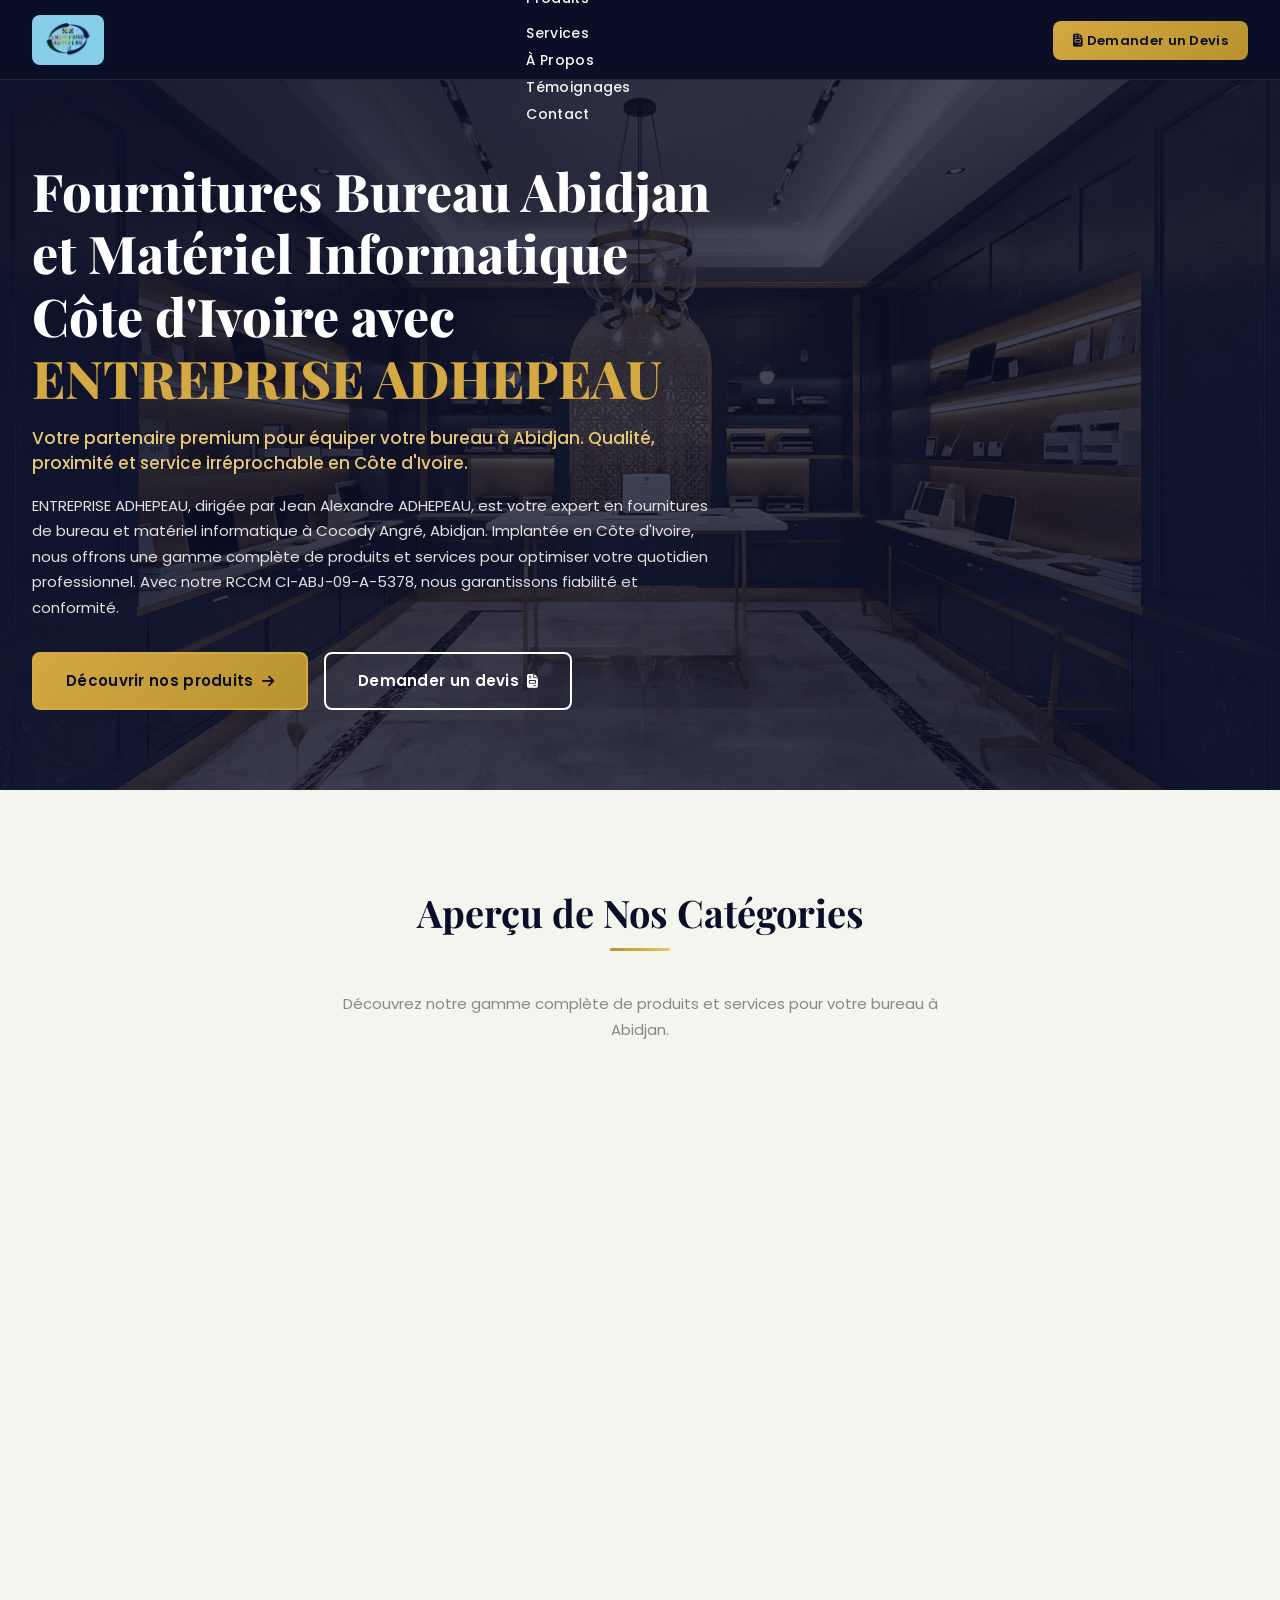
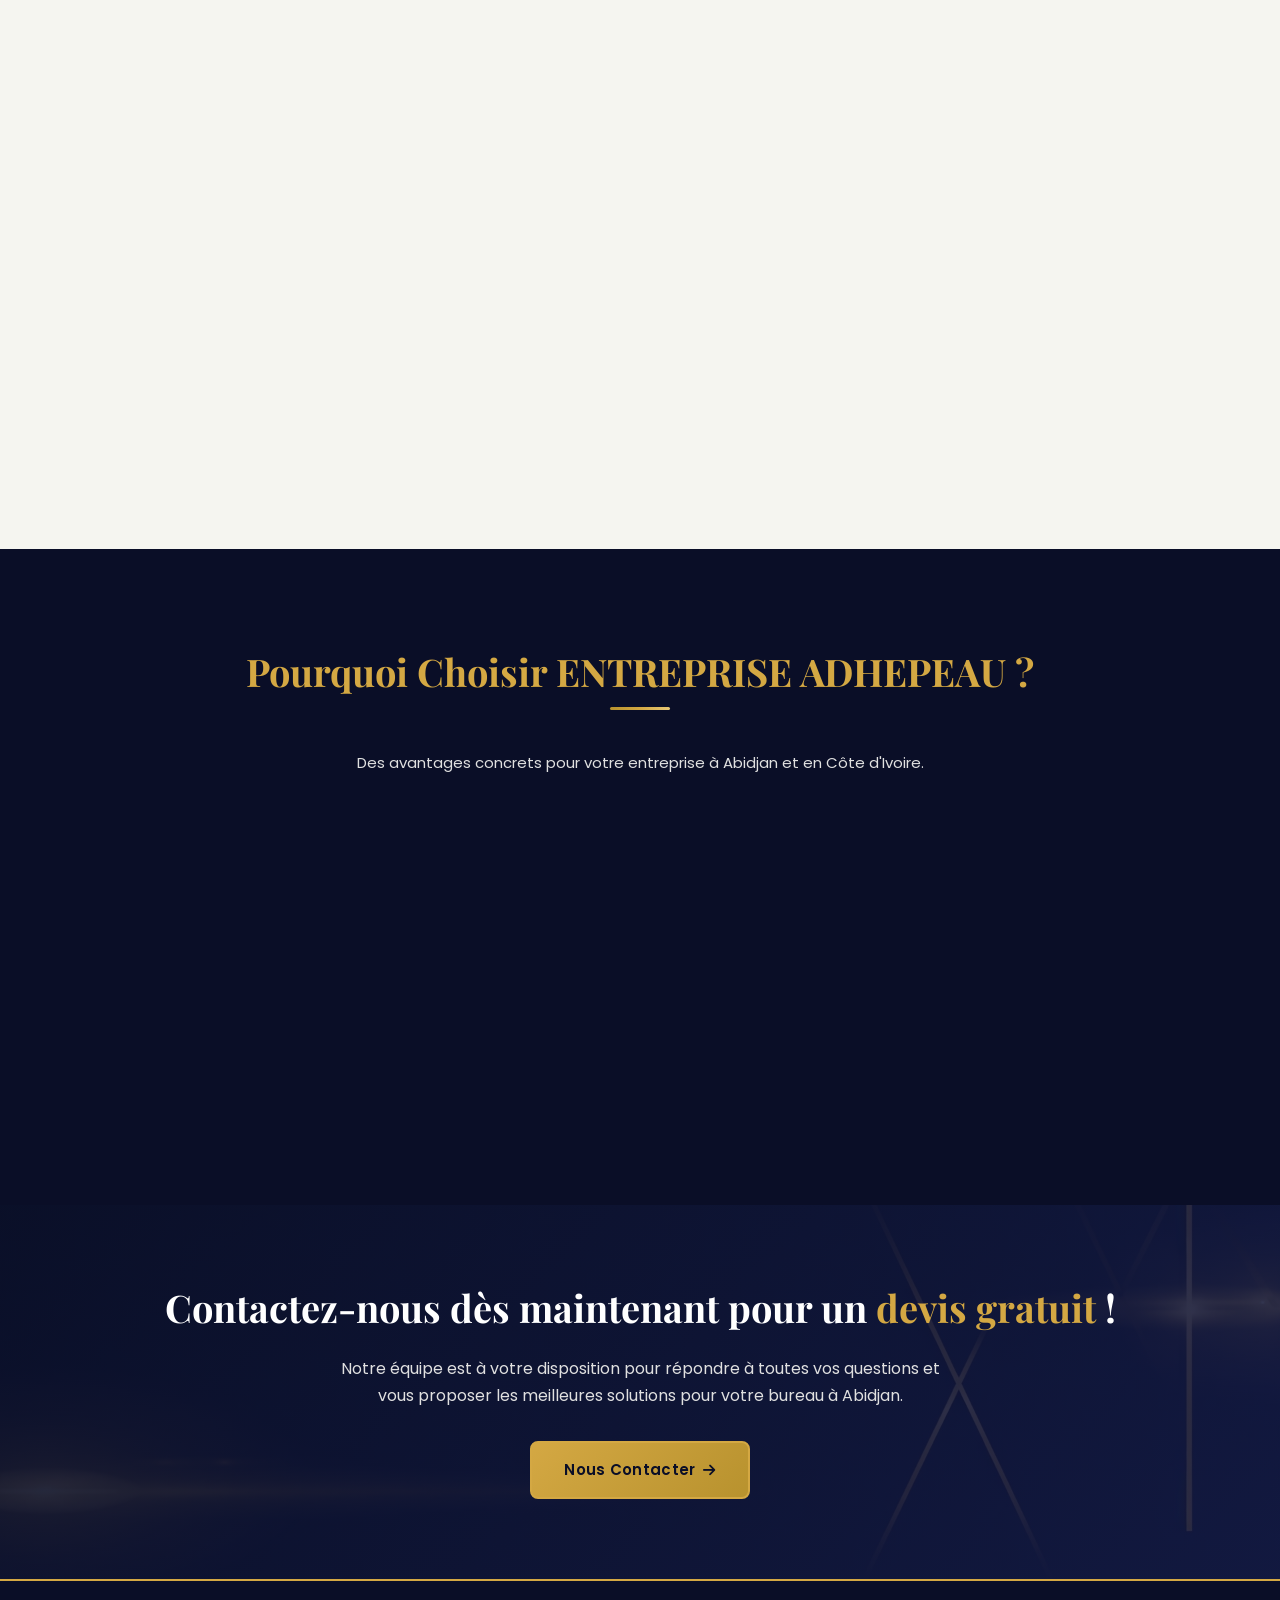
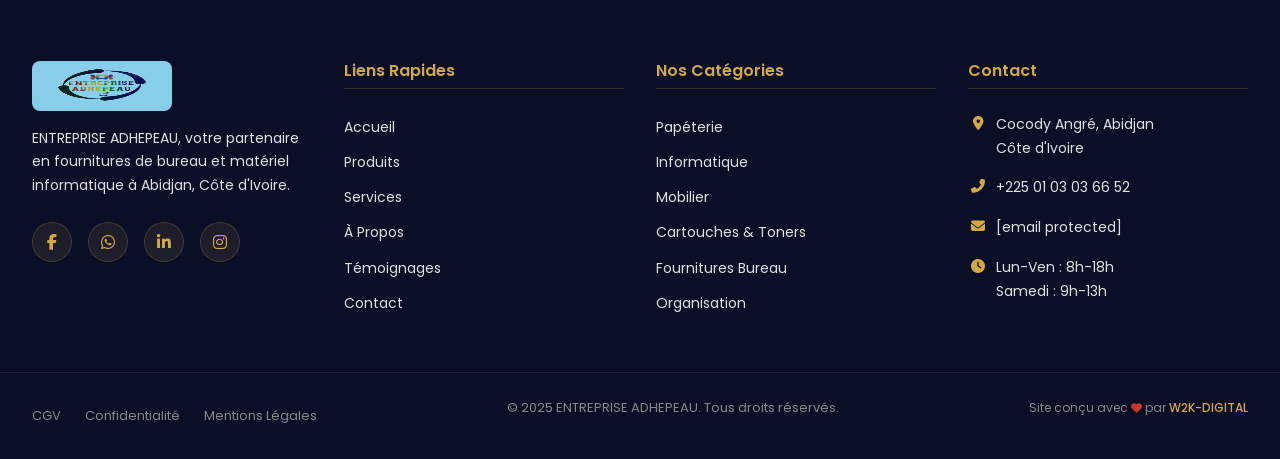
==== commit ccb4b219: "Update index.html" ====
--- a/index.html
+++ b/index.html
@@ -12,13 +12,13 @@
   <meta name="keywords" content="fournitures bureau Abidjan, matériel informatique Côte d'Ivoire, papeterie Cocody, mobilier bureau Abidjan, cartouches imprimante, ENTREPRISE ADHEPEAU">
   <meta name="author" content="ENTREPRISE ADHEPEAU">
   <meta name="robots" content="index, follow">
-  <link rel="canonical" href="https://www.entrepriseadhepeau.com/">
+  <link rel="canonical" href="https://entrepriseadhepeau.com/">
 
   <!-- Open Graph -->
   <meta property="og:title" content="Fournitures Bureau Abidjan | Matériel Informatique Côte d'Ivoire">
   <meta property="og:description" content="Découvrez ENTREPRISE ADHEPEAU à Cocody Angré, Abidjan : fournitures de bureau, matériel informatique, papeterie et services pros en Côte d'Ivoire. Livraison rapide, prix compétitifs !">
   <meta property="og:image" content="images/hero/hero-accueil.jpg">
-  <meta property="og:url" content="https://www.entrepriseadhepeau.com/">
+  <meta property="og:url" content="https://entrepriseadhepeau.com/">
   <meta property="og:type" content="website">
   <meta property="og:locale" content="fr_CI">
   <meta property="og:site_name" content="ENTREPRISE ADHEPEAU">
@@ -59,14 +59,14 @@
     },
     "telephone": "+2250103036652",
     "email": "gerant@entrepriseadhepeau.com",
-    "url": "https://www.entrepriseadhepeau.com",
+    "url": "https://entrepriseadhepeau.com",
     "openingHours": ["Mo-Fr 08:00-18:00", "Sa 09:00-13:00"],
     "geo": {
       "@type": "GeoCoordinates",
       "latitude": "5.3600",
       "longitude": "-3.9800"
     },
-    "image": "https://www.entrepriseadhepeau.com/images/logo/logo-adhepeau.png",
+    "image": "https://entrepriseadhepeau.com/images/logo/logo-adhepeau.png",
     "priceRange": "500 - 1500000 FCFA"
   }
   </script>
@@ -486,7 +486,7 @@
             </div>
             <div class="footer-contact-item">
               <i class="fas fa-envelope"></i>
-              <a href="mailto:gerant@entrepriseadhepeau.com">gerant@entrepriseadhepeau.com</a>
+              <a href="/cdn-cgi/l/email-protection#1e797b6c7f706a5e7b706a6c7b6e6c776d7b7f7a767b6e7b7f6b307d7173"><span class="__cf_email__" data-cfemail="98fffdeaf9f6ecd8fdf6eceafde8eaf1ebfdf9fcf0fde8fdf9edb6fbf7f5">[email&#160;protected]</span></a>
             </div>
             <div class="footer-contact-item">
               <i class="fas fa-clock"></i>
@@ -507,7 +507,7 @@
           <a href="mentions-legales.html">Mentions Légales</a>
         </div>
         <p class="footer-copyright">&copy; 2025 ENTREPRISE ADHEPEAU. Tous droits réservés.</p>
-        <p class="footer-credit">Site conçu avec <i class="fas fa-heart"></i> par <a href="mailto:contact@w2k-digital.com">W2K-DIGITAL</a></p>
+        <p class="footer-credit">Site conçu avec <i class="fas fa-heart"></i> par <a href="/cdn-cgi/l/email-protection#3e5d51504a5f5d4a7e490c55135a5759574a5f52105d5153">W2K-DIGITAL</a></p>
       </div>
     </div>
   </footer>
@@ -518,16 +518,4 @@
   </button>
 
   <!-- Scripts -->
-  <script src="js/main.js"></script>
-  <script src="js/auto-scroll.js"></script>
-  <script>
-    W2KAutoScroll.init({
-      speed: 'slow',
-      pauseDuration: 12,
-      inactivityDelay: 45,
-      showIndicator: true
-    });
-  </script>
-
-</body>
-</html>
+  <script data-cfasync="false" src="/cdn-cgi/scripts
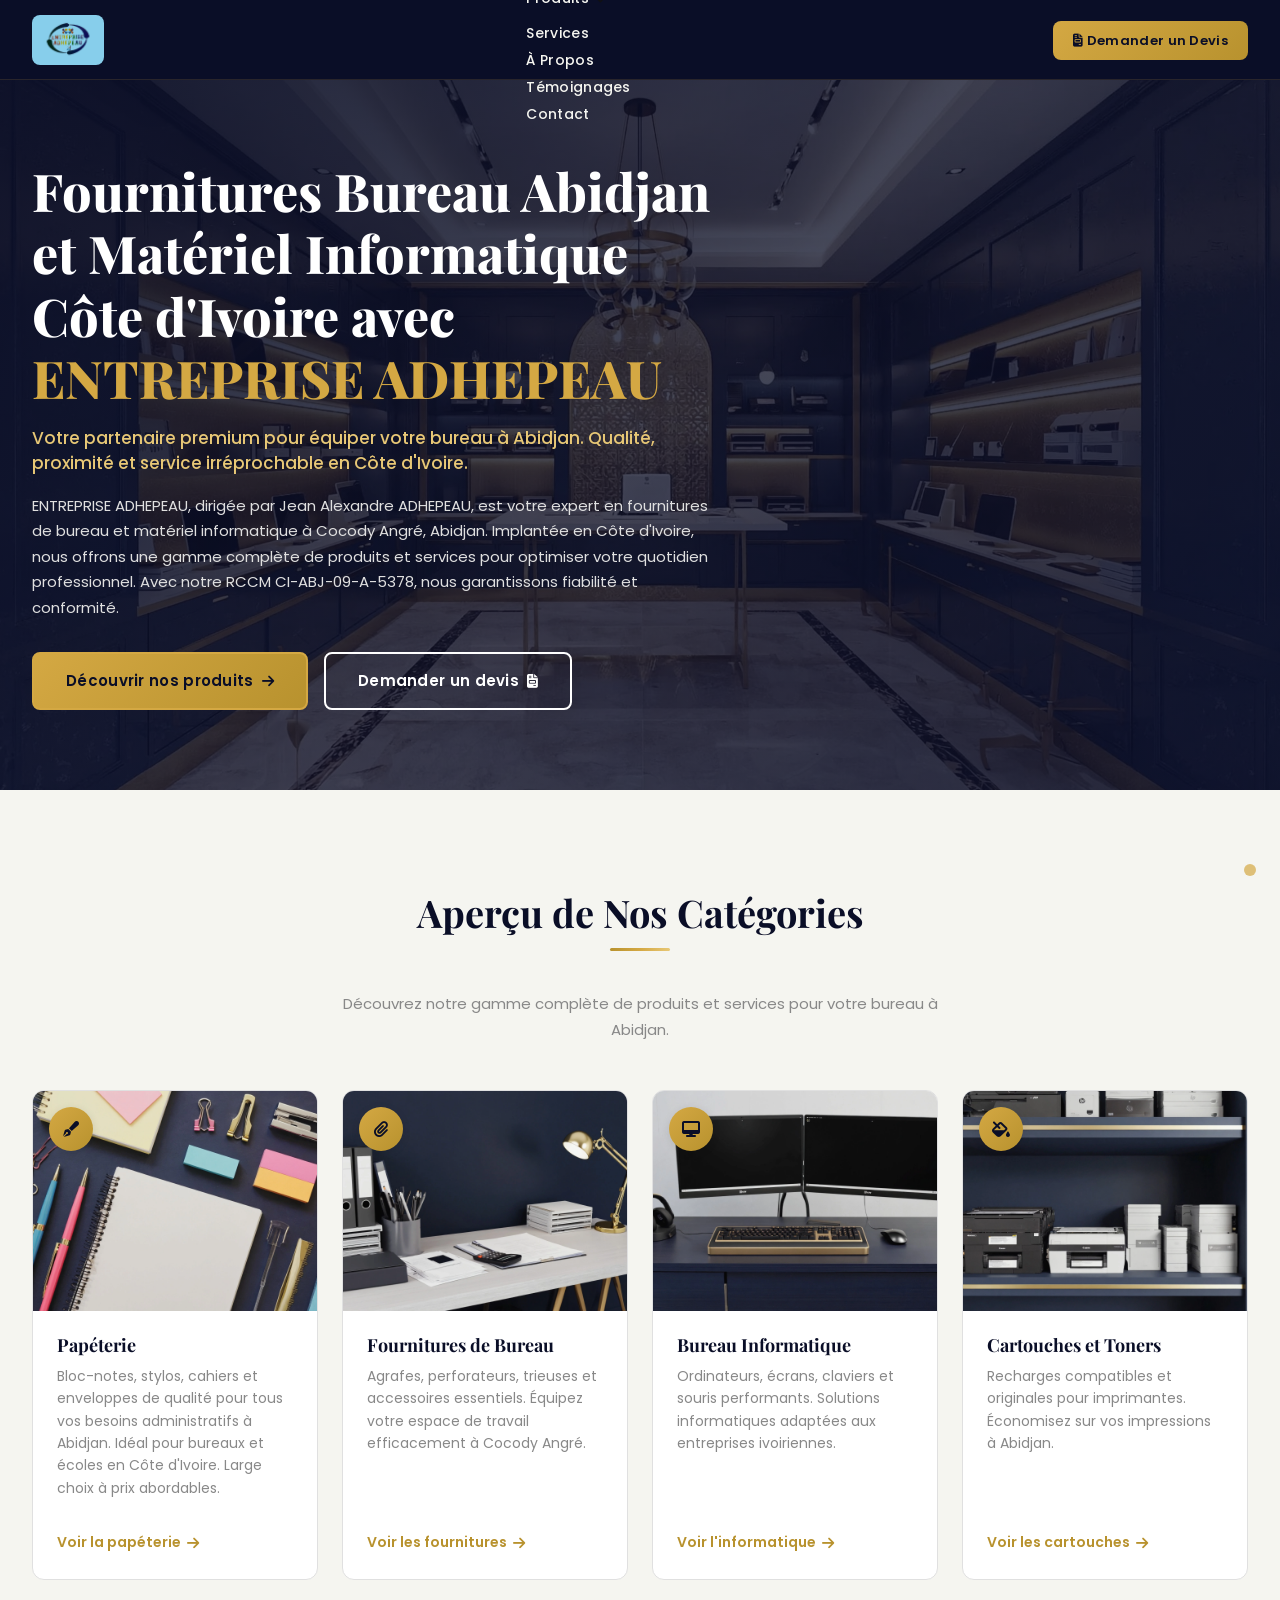
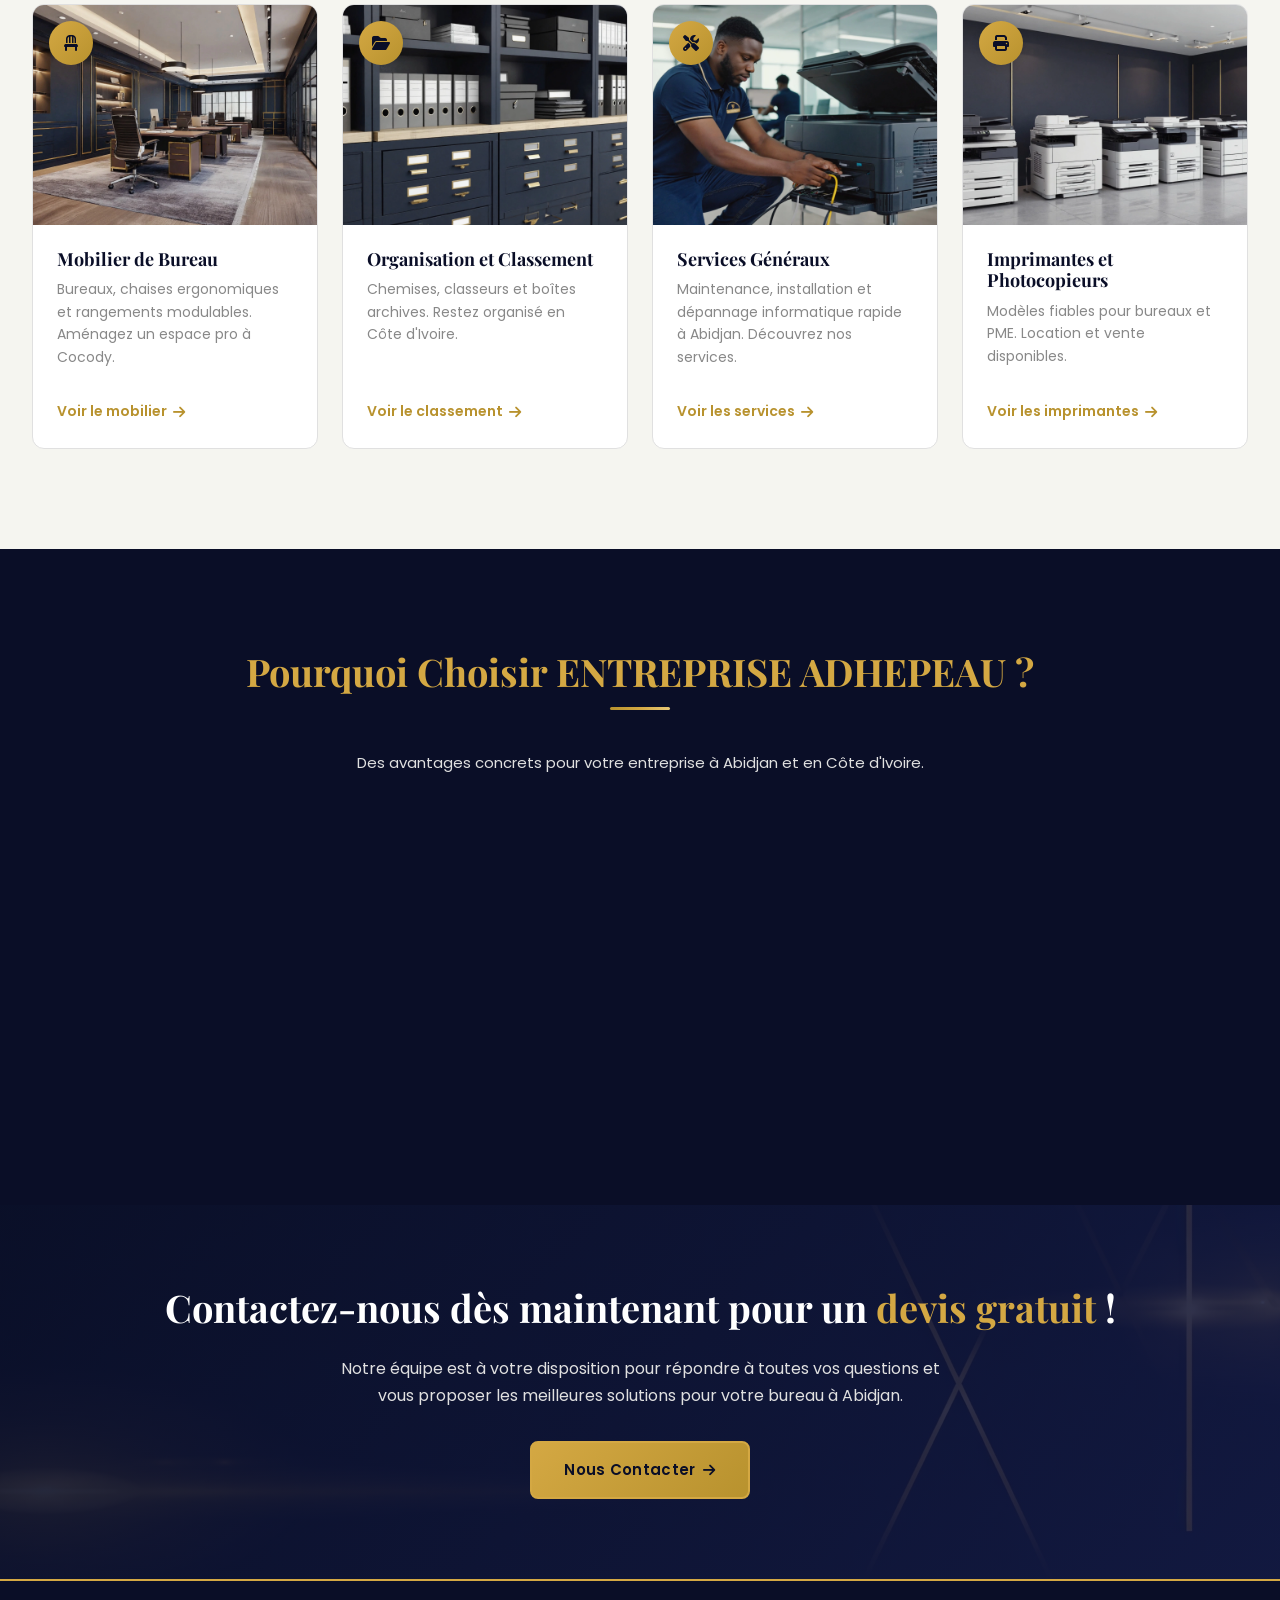
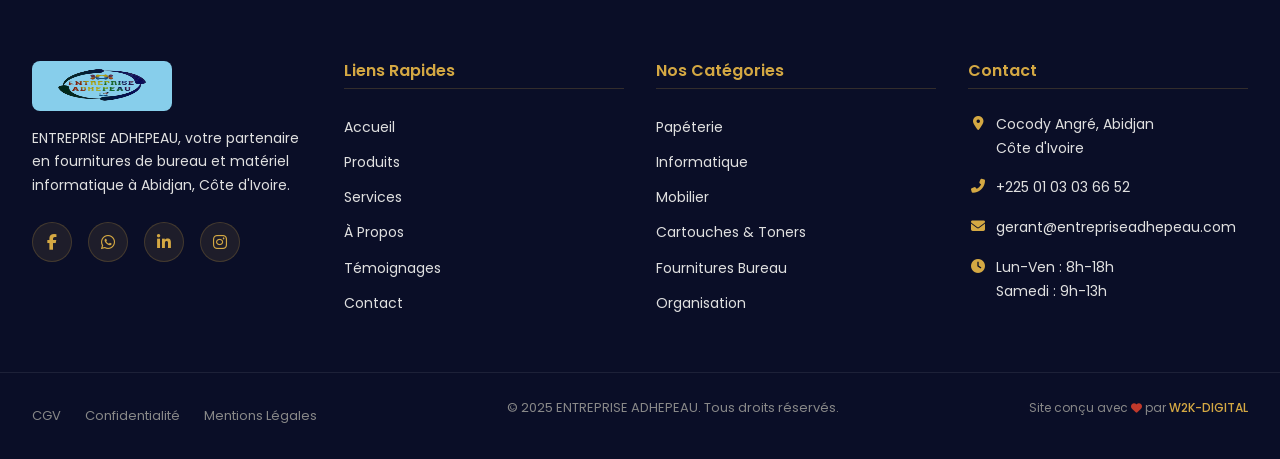
==== commit f239f4fa: "Update index.html" ====
--- a/index.html
+++ b/index.html
@@ -440,9 +440,9 @@
             <img src="images/logo/logo-adhepeau.png" alt="Logo ENTREPRISE ADHEPEAU" width="140" height="44">
             <p>ENTREPRISE ADHEPEAU, votre partenaire en fournitures de bureau et matériel informatique à Abidjan, Côte d'Ivoire.</p>
             <div class="footer-social">
-              <a href="#" target="_blank" rel="noopener" title="Facebook"><i class="fab fa-facebook-f"></i></a>
+              <a href="https://web.facebook.com/entrepriseadhepeau/" target="_blank" rel="noopener" title="Facebook"><i class="fab fa-facebook-f"></i></a>
               <a href="https://wa.me/2250103036652" target="_blank" rel="noopener" title="WhatsApp"><i class="fab fa-whatsapp"></i></a>
-              <a href="#" target="_blank" rel="noopener" title="LinkedIn"><i class="fab fa-linkedin-in"></i></a>
+              <a href="https://ci.linkedin.com/in/jean-alexandre-adhepeau-01114312b" target="_blank" rel="noopener" title="LinkedIn"><i class="fab fa-linkedin-in"></i></a>
               <a href="#" target="_blank" rel="noopener" title="Instagram"><i class="fab fa-instagram"></i></a>
             </div>
           </div>
@@ -486,7 +486,7 @@
             </div>
             <div class="footer-contact-item">
               <i class="fas fa-envelope"></i>
-              <a href="/cdn-cgi/l/email-protection#1e797b6c7f706a5e7b706a6c7b6e6c776d7b7f7a767b6e7b7f6b307d7173"><span class="__cf_email__" data-cfemail="98fffdeaf9f6ecd8fdf6eceafde8eaf1ebfdf9fcf0fde8fdf9edb6fbf7f5">[email&#160;protected]</span></a>
+              <a href="mailto:gerant@entrepriseadhepeau.com">gerant@entrepriseadhepeau.com</a>
             </div>
             <div class="footer-contact-item">
               <i class="fas fa-clock"></i>
@@ -507,7 +507,7 @@
           <a href="mentions-legales.html">Mentions Légales</a>
         </div>
         <p class="footer-copyright">&copy; 2025 ENTREPRISE ADHEPEAU. Tous droits réservés.</p>
-        <p class="footer-credit">Site conçu avec <i class="fas fa-heart"></i> par <a href="/cdn-cgi/l/email-protection#3e5d51504a5f5d4a7e490c55135a5759574a5f52105d5153">W2K-DIGITAL</a></p>
+        <p class="footer-credit">Site conçu avec <i class="fas fa-heart"></i> par <a href="mailto:contact@w2k-digital.com">W2K-DIGITAL</a></p>
       </div>
     </div>
   </footer>
@@ -518,4 +518,16 @@
   </button>
 
   <!-- Scripts -->
-  <script data-cfasync="false" src="/cdn-cgi/scripts
+  <script src="js/main.js"></script>
+  <script src="js/auto-scroll.js"></script>
+  <script>
+    W2KAutoScroll.init({
+      speed: 'slow',
+      pauseDuration: 12,
+      inactivityDelay: 45,
+      showIndicator: true
+    });
+  </script>
+
+</body>
+</html>
